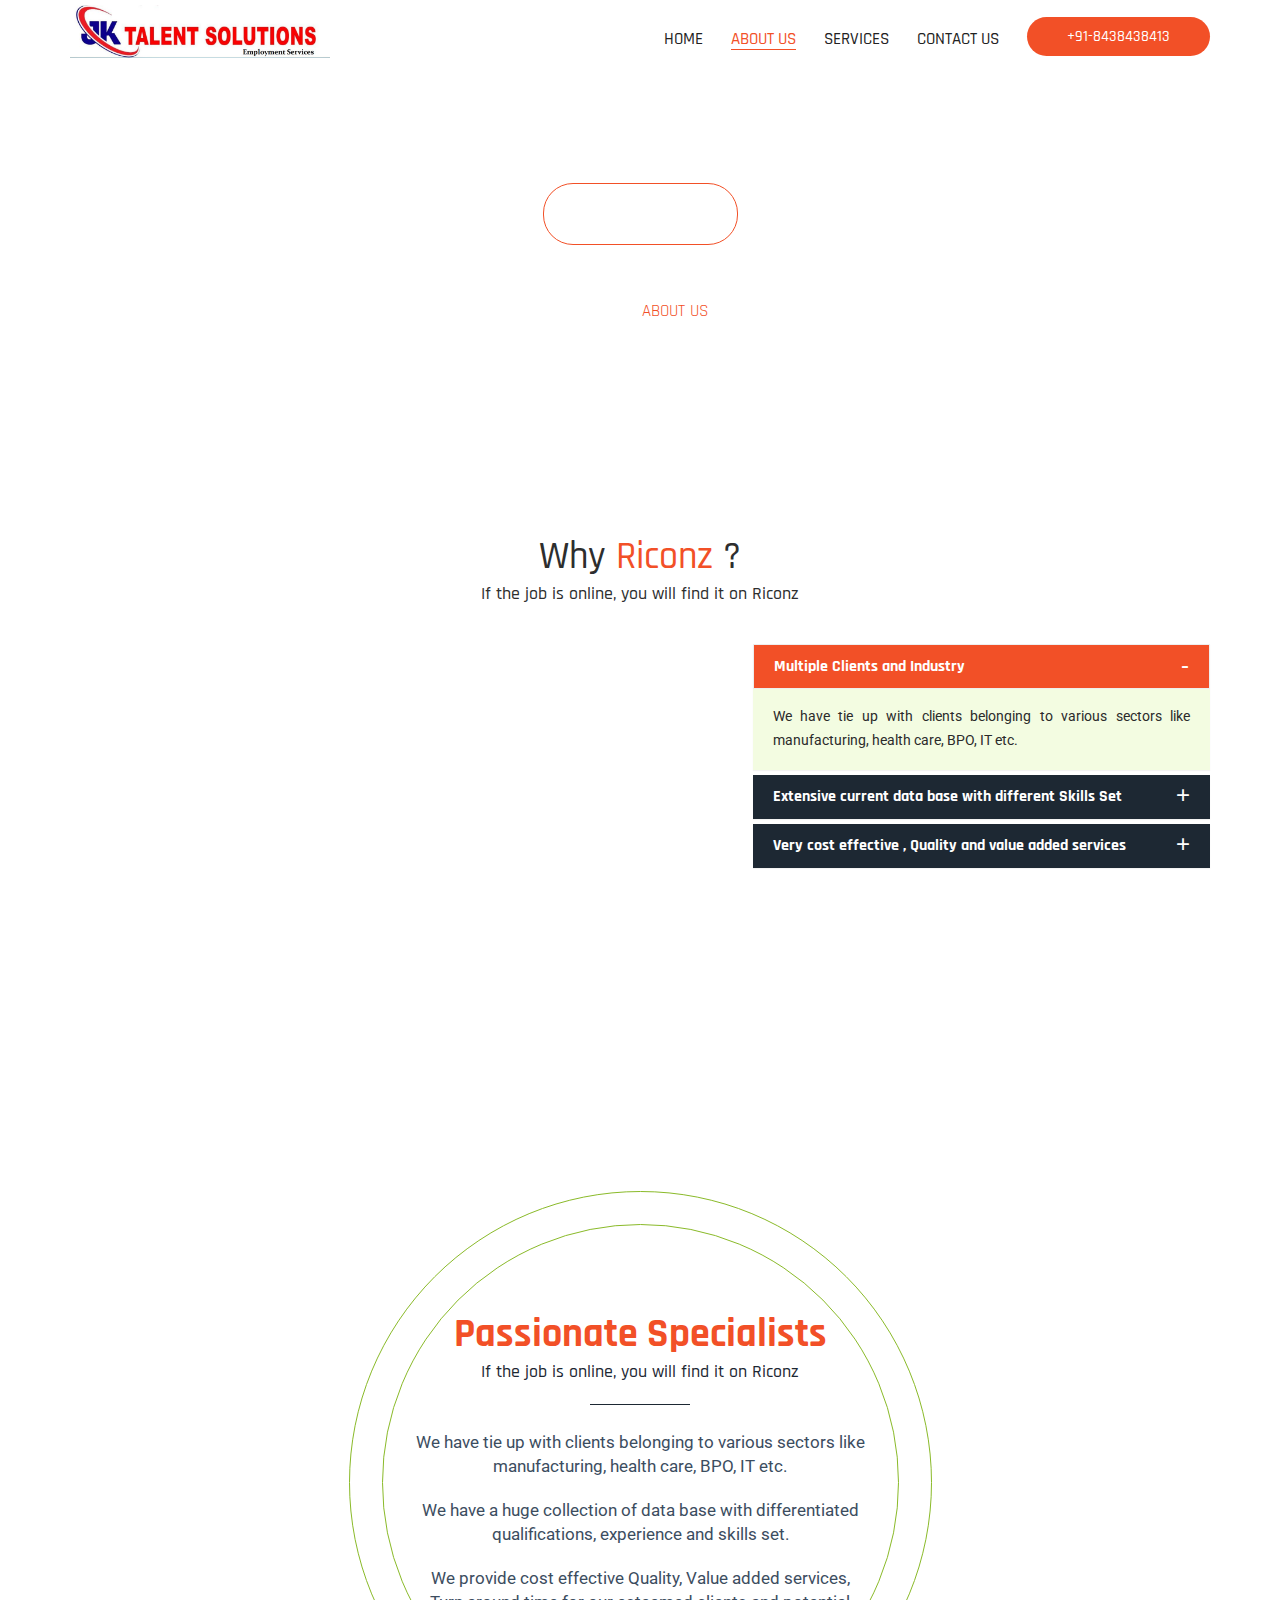
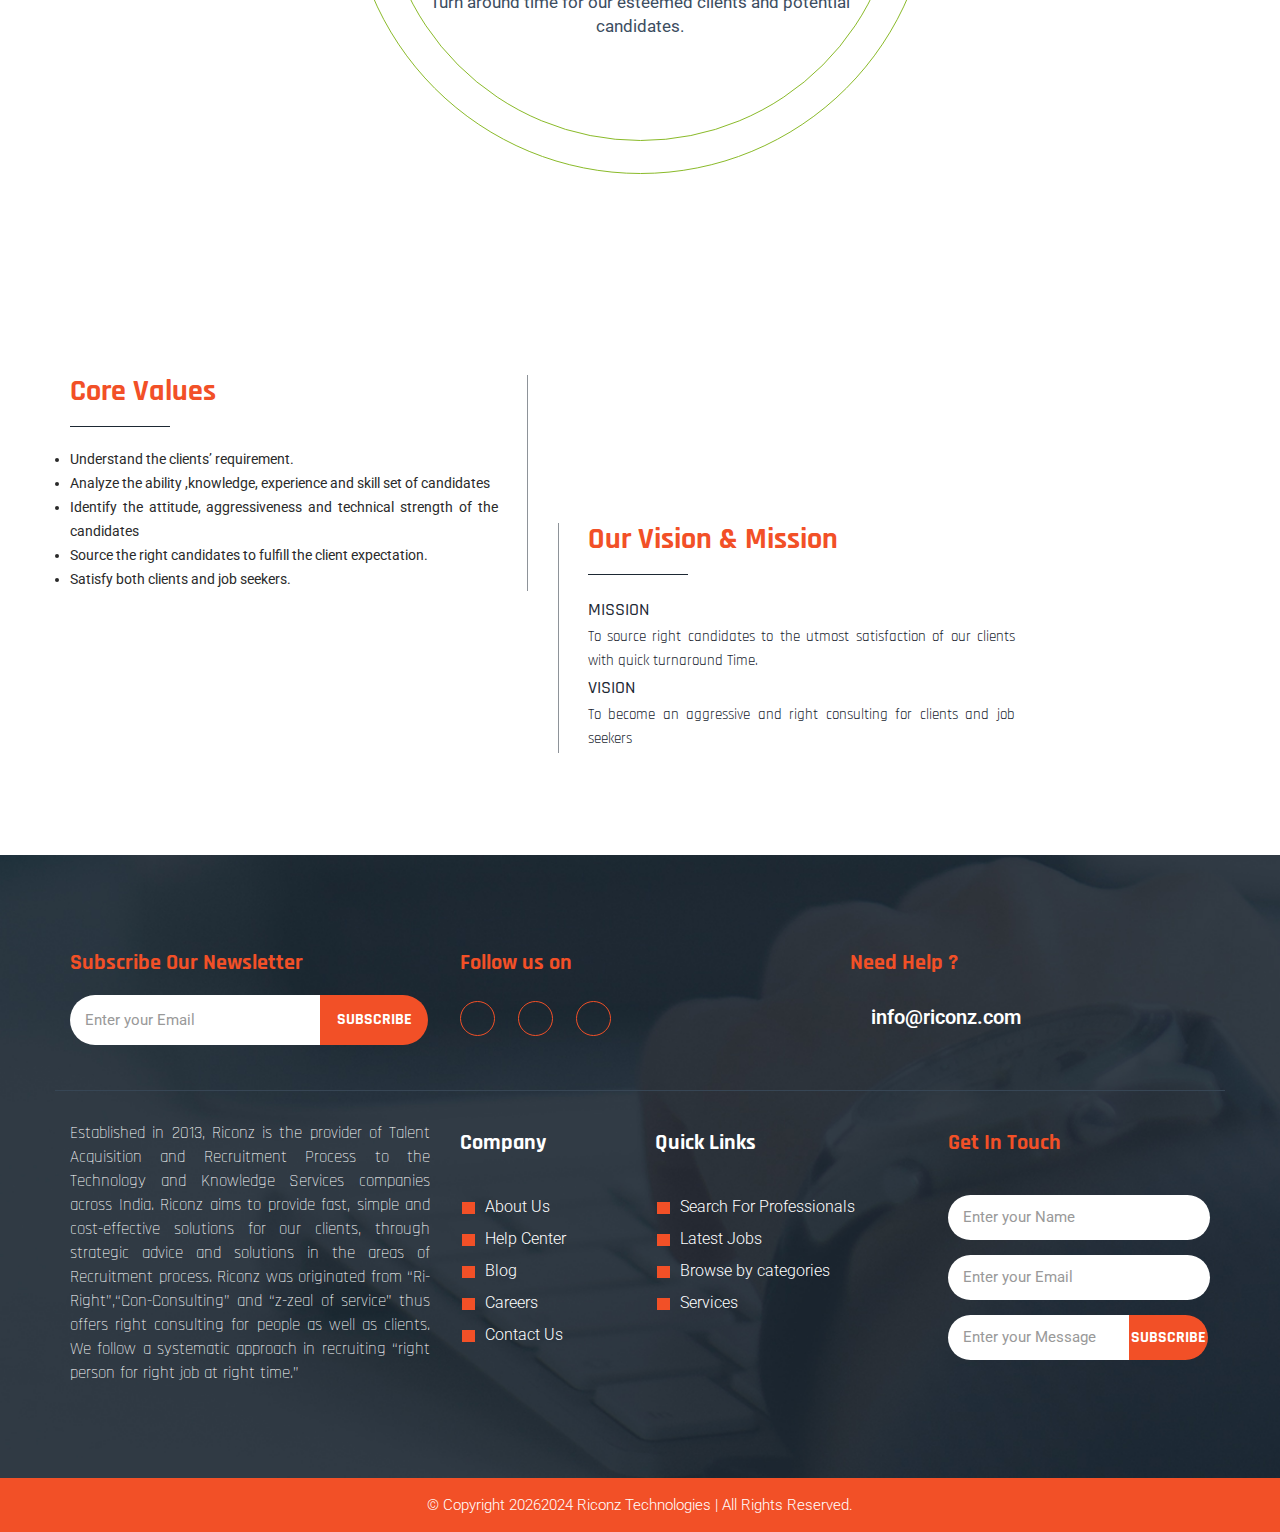
==== about-us.html @ 78fa4e3f "Add files via upload" ====
<!DOCTYPE html>
<html lang="en"><head>
    <meta charset="utf-8">
    <meta http-equiv="X-UA-Compatible" content="IE=edge">
    <meta name="viewport" content="width=device-width, initial-scale=1">
    <!-- The above 3 meta tags *must* come first in the head; any other head content must come *after* these tags -->
    <title>Riconz Technologies</title>
    <!-- Bootstrap -->
    <link href="assets/bootstrap/css/bootstrap.min.css" rel="stylesheet">
    <!-- Font Awesome CSS-->
    <link href="assets/font-awesome/css/font-awesome.min.css" rel="stylesheet">
    <!-- Animate CSS -->
    <link href="assets/animate/animate.css" rel="stylesheet">
    <!-- Owl Carousel -->
    <link href="assets/owl-carousel/css/owl.carousel.css" rel="stylesheet">
    <link href="assets/owl-carousel/css/owl.theme.css" rel="stylesheet">
    <!-- magnific Css -->
    <link href="assets/css/magnific-popup.css" rel="stylesheet">
    <!-- Custom CSS -->
    <link href="css/style.css" rel="stylesheet">
    <!-- Favicon -->
    <link rel="shortcut icon" type="image/x-icon" href="images/favicon.ico">
    <!-- HTML5 shim and Respond.js for IE8 support of HTML5 elements and media queries -->
    <!-- WARNING: Respond.js doesn't work if you view the page via file:// -->
    <!--[if lt IE 9]>
          <script src="https://oss.maxcdn.com/html5shiv/3.7.3/html5shiv.min.js"></script>
          <script src="https://oss.maxcdn.com/respond/1.4.2/respond.min.js"></script>
        <![endif]-->
    </head>
    <body>
    <!-- Loader -->
    <div id="dvLoading" style="display: none;"></div>
    <!-- Header Start -->
    <header class="wow fadeInDown affix-top animated" data-offset-top="197" data-spy="affix" style="visibility: visible;">
      <div class="logo-wrapper"> 
        <!-- Logo -->
       <div class="container">
          <div class="row"> 
            <!-- Logo -->
            <div class="col-sm-12 col-md-3 hidden-xs logoimg"> <a href="index.html"><img src="images/logo.png" alt="Riconz Technologies"></a> </div>
            <!-- Navigation -->
            <div class="col-sm-12 col-md-9">
              <nav class="navbar navbar-default pull-right"> 
                <!-- Brand and toggle get grouped for better mobile display -->
                <div class="navbar-header">
                  <button type="button" class="navbar-toggle collapsed" data-toggle="collapse" data-target="#bs-example-navbar-collapse-1" aria-expanded="false"> <span class="sr-only">Toggle navigation</span> <span class="icon-bar"></span> <span class="icon-bar"></span> <span class="icon-bar"></span> </button>
                  <a class="navbar-brand logoimg" href="index.html"><img src="images/logo.png" alt="Riconz Technologies"></a> </div>
                <!-- Collect the nav links, forms, and other content for toggling -->
                <div class="collapse navbar-collapse" id="bs-example-navbar-collapse-1">
                  <ul class="nav navbar-nav">
                    <li><a href="index.html">Home</a></li>
                     <li class="active"><a href="about-us.html">About Us</a></li>
                    <li><a href="services.html">Services</a></li>
                    <!-- <li><a href="careers.html">Careers</a> </li> -->
                    <li><a href="contact-us.html">Contact Us</a></li>
                  </ul>
                </div>
                <!-- /.navbar-collapse -->
                
                <div class="login pull-right hidden-xs"> <a href="#">+91-8438438413</a></div>
              </nav>
            </div>
          </div>
        </div>
      </div>
    </header>
    <!-- Header End --> 
    <!-- breadcrumb Wrapper Start -->
    <div class="breadcrumb-wrapper">
      <div class="container">
        <div class="banner-title">
          <h2>About Us</h2>
          <div class="line"> <span></span></div>
        </div>
        <ul class="inner-breadcrumb">
          <li><a href="index.html">Home</a></li>
          <li>About Us</li>
        </ul>
      </div>
    </div>
    <!-- breadcrumb Wrapper End --> 
    <!-- Inner page Wrapper Start -->
    <div class="inner-page-wrapper">
      <div class="container">
        <div class="title">
          <h2>Why <span>Riconz</span> ?</h2>
          <h3>If the job is online, you will find it on Riconz</h3>
        </div>
      </div>
      <div class="container">
        <div class="row">
          <div class="col-md-7 col-sm-12">
            <div class="about-section">
              <div class="recruitepro-img"><img src="images/recruitepro-img.jpg" alt=""></div>
              <div class="question-img"><img src="images/question-img.jpg" alt=""></div>
              
            </div>
          </div>
          <div class="col-md-5 col-sm-12">
            <div class="faq-wrapper">
              <div class="panel-group panel-faq" id="accordion" role="tablist" aria-multiselectable="true">
                <div class="panel panel-default">
                  <div class="panel-heading active" role="tab" id="heading1">
                    <h4 class="panel-title"> <a role="button" data-toggle="collapse" data-parent="#accordion" href="#collapse1" aria-expanded="false" aria-controls="collapse1" class="collapsed">Multiple Clients and Industry</a> </h4>
                  </div>
                  <div id="collapse1" class="panel-collapse collapse in" role="tabpanel" aria-labelledby="heading1" aria-expanded="false">
                    <div class="panel-body">
                      <p>We have tie up with clients belonging to various sectors like manufacturing, health care, BPO, IT etc.</p>
                    </div>
                  </div>
                </div>
                <div class="panel panel-default">
                  <div class="panel-heading" role="tab" id="heading2">
                    <h4 class="panel-title"> <a class="collapsed" role="button" data-toggle="collapse" data-parent="#accordion" href="#collapse2" aria-expanded="false" aria-controls="collapse2">Extensive current data base with different Skills Set</a> </h4>
                  </div>
                  <div id="collapse2" class="panel-collapse collapse" role="tabpanel" aria-labelledby="heading2" aria-expanded="false">
                    <div class="panel-body">
                      <p>We have a huge collection of data base with differentiated qualifications, experience and skills set.</p>
                      
                    </div>
                  </div>
                </div>
                <div class="panel panel-default">
                  <div class="panel-heading" role="tab" id="heading3">
                    <h4 class="panel-title"> <a class="collapsed" role="button" data-toggle="collapse" data-parent="#accordion" href="#collapse3" aria-expanded="false" aria-controls="collapse3">Very cost effective , Quality and value added services</a> </h4>
                  </div>
                  <div id="collapse3" class="panel-collapse collapse" role="tabpanel" aria-labelledby="heading3" aria-expanded="false" style="height: 0px;">
                    <div class="panel-body">
                      <p>We provide <b>cost effective Quality, Value added services, Turn around time</b> for our esteemed clients and potential candidates.</p>
                    </div>
                  </div>
                </div>
                
              </div>
            </div>
          </div>
        </div>
      </div>
    </div>
    <!-- Inner page Wrapper End --> 
    <!-- Business Performance Wrapper Start -->
    <div class="business-performance-wrapper">
      <div class="container">
        <div class="title">
          <h2>What we do?</h2>
          <h3>If the job is online, you will find it on Riconz</h3>
        </div>
      </div>
      <div class="container">
        <div class="passionate-wrapper">
          <div class="passionate-inner">
            <div class="passionate-text">
              <h2>Passionate Specialists</h2>
              <h3>If the job is online, you will find it on Riconz</h3>
              <span class="line"></span>
              
              <p>We have tie up with clients belonging to various sectors like manufacturing, health care, BPO, IT etc.</p>
              <p>We have a huge collection of data base with differentiated qualifications, experience and skills set.</p>
              <p>We provide cost effective Quality, Value added services, Turn around time for our esteemed clients and potential candidates.</p>
              
            </div>
          </div>
        </div>
      </div>
    </div>
    <!-- Business Performance Wrapper End --> 
    <!-- Creative Wrapper Start -->
    <div class="creative-wrapper">
      <div class="container">
        <div class="row">
          <div class="col-md-7 col-sm-12 pull-right">
            <div class="creative-img"><img src="images/creative-img1.jpg" alt=""></div>
          </div>
          <div class="col-md-5 col-sm-12">
            <div class="creative-text bor">
              <h2>Core Values</h2>
              <span class="line"></span>
              <ul>
              <li>Understand the clients’ requirement.</li>
              <li>Analyze the ability ,knowledge, experience and skill set of candidates</li>
              <li>Identify the attitude, aggressiveness and technical strength  of the candidates</li>
            <li>Source the right candidates to fulfill the client expectation.</li>
            <li>Satisfy both clients and job seekers.	</li>
    </ul>
            </div>
          </div>
          <div class="col-md-7 col-sm-12">
            <div class="creative-img"><img src="images/creative-img2.jpg" alt=""></div>
          </div>
          <div class="col-md-5 col-sm-12">
            <div class="creative-text bor1">
              <h2>Our Vision &amp; Mission</h2>
              <span class="line"></span>
              <h3>Mission </h3>
              <p>To source right candidates to the utmost satisfaction of our clients with quick turnaround Time.</p>
              <h3>Vision </h3>
              <p>To become an aggressive and right consulting for clients and job seekers</p>
            </div>
          </div>
        </div>
      </div>
    </div>
    <!-- Creative Wrapper End --> 
    <!-- Footer styles Start -->
    <footer>
      <div class="container">
        <div class="row">
          <div class="footer-section">
            <div class="col-sm-4">
              <div class="single-secton">
                <h3>Subscribe Our Newsletter</h3>
                <div class="form">
                  <div class="form-group">
                    <input placeholder="Enter your Email" id="exampleInputName1" class="form-control first" type="text">
                  </div>
                  <input class="bttn" value="Subscribe" type="text">
                </div>
              </div>
            </div>
            <div class="col-sm-4">
              <div class="single-secton">
                <h3>Follow us on</h3>
                <ul>
                  <li class="facebook"><a href="https://www.facebook.com/riconztechnologies"><i class="fa fa-facebook"></i></a></li>
                  <li class="twitter"><a href="https://twitter.com/Riconz3"><i class="fa fa-twitter"></i></a></li>
                  <li class="linkedin"><a href="https://www.linkedin.com/company/riconz-technologies"><i class="fa fa-linkedin"></i></a></li>
                </ul>
              </div>
            </div>
            <div class="col-sm-4">
              <div class="single-secton">
                <h3>Need Help ?</h3>
                <p><i class="fa fa-envelope"></i> <span>info@riconz.com</span></p>
              </div>
            </div>
          </div>
        </div>
      </div>
      <div class="container">
        <div class="row">
          <div class="col-sm-6 col-md-4">
            <div class="single-section-two"> 
              <p>Established in 2013, Riconz is the provider of Talent Acquisition and Recruitment Process to the Technology and Knowledge Services companies across India. Riconz aims to provide fast, simple and cost-effective solutions for our clients, through strategic advice and solutions in the areas of Recruitment process. Riconz was originated from “Ri-Right”,“Con-Consulting” and “z-zeal of service” thus offers right consulting for people as well as clients. We follow a systematic approach in recruiting “right person for right job at right time.”
    </p>
            </div>
          </div>
          <div class="col-sm-3 col-md-2">
            <div class="single-section-two white">
              <h3>Company</h3>
              <ul>
                <li><a href="about-us.html">About Us</a></li>
                <li><a href="#">Help Center</a></li>
                <li><a href="#">Blog</a></li>
                <li><a href="careers.html">Careers</a></li>
                <li><a href="contact-us.html">Contact Us</a></li>
              </ul>
            </div>
          </div>
          <div class="col-sm-3 col-md-3">
            <div class="single-section-two white">
              <h3>Quick Links</h3>
              <ul>
                <li><a href="services.html">Search For Professionals</a></li>
                <li><a href="services.html">Latest Jobs</a></li>
                <li><a href="services.html">Browse by categories</a></li>
                <li><a href="services.html">Services</a></li>
              </ul>
            </div>
          </div>
          <div class="col-sm-12 col-md-3">
            <div class="single-section-two">
              <h3>Get In Touch</h3>
              <div class="form">
                <div class="form-group">
                  <input placeholder="Enter your Name" id="exampleInputName2" class="form-control first" type="text">
                </div>
                <div class="form-group">
                  <input placeholder="Enter your Email" id="exampleInputEmail" class="form-control first" type="text">
                </div>
                <div class="form-group">
                  <input placeholder="Enter your Message" id="exampleInputMessage" class="form-control first message" type="text">
                  <input class="bttn" value="Subscribe" type="text">
                </div>
              </div>
            </div>
          </div>
        </div>
      </div>
    </footer>
    <!-- Footer styles End --> 
    <!-- Copyright styles End -->
    <div class="copyright-wrapper">
      <div class="container">
        <p>© Copyright 
          <script type="text/javascript">
        var d=new Date();
        document.write(d.getFullYear());
        </script>2024 
          Riconz Technologies | All Rights Reserved.</p>
      </div>
    </div>
    <!-- Copyright styles End --> 
    <!-- jQuery (necessary for Bootstrap's JavaScript plugins) --> 
    <script src="assets/jquery/jquery-3.1.1.min.js"></script> 
    <!-- Include all compiled plugins (below), or include individual files as needed --> 
    <script src="assets/bootstrap/js/bootstrap.min.js"></script> 
    <script src="assets/jquery/plugins.js"></script> 
    <script src="assets/jquery/jquery.animateNumber.min.js"></script> 
    <script src="assets/jquery/jquery.magnific-popup.min.js"></script> 
    <script src="assets/owl-carousel/js/owl.carousel.js"></script> 
    <script src="assets/wow/wow.min.js"></script> 
    <script src="js/custom.js"></script><a id="scrollUp" href="#top" style="display: none; position: fixed; z-index: 2147483647;"><i class="fa fa-angle-up"></i></a>
    </body></html>
---- css/style.css ----
/*
    Template Name    : Recruite Pro
	Description		 : Responsive HTML5 Staffing and Recruiting Template.
    Version          : 1.0

==================================================
Table of Content
==================================================

1. Fonts - Rajdhani and Roboto
2. Common CSS
3. Loader CSS
4. Header
5. Logo Wrapper
6. Navigation
7. login & user
8. Banner Wrapper
9. Professional Search
10. Callouts wrapper
11. Counters
12. Latest Jobs Wrapper
13. Video Wrapper
14. Popular Search Wrapper
15. Testimonials Wrapper
16. App Wrapper
17. subscribe Wrapper
18. blog Wrapper
19. breadcrumb Wrapper
20. inner page wrapper
21. About Us
22. Faq Wrapper
23. 404 page
24. Comming Soon
25. Contact us
26. Footer
27. Media Quries

/*
================================================
1. Fonts - Rajdhani and Roboto
================================================
*/
@import url('https://fonts.googleapis.com/css?family=Rajdhani:400,500,700|Roboto:300,400,500,700');
/*

 font-family: 'Rajdhani', sans-serif;
 font-family: 'Roboto', sans-serif;

*/

/*
================================================
2. Common CSS
================================================
*/
* {
	margin: 0;
	padding: 0;
}
body {
	font-family: 'Roboto', sans-serif;
	font-size: 14px;
	line-height: 24px;
	font-weight: 400;
	color: #2a2a2a;
	text-align:justify;
}
h1, h2, h3, h4, h5, h6 {
	margin-top: 0;
	font-family: 'Rajdhani', sans-serif;
}
a {
	color: #2a2a2a;
	transition: all 0.3s ease 0s;
}
p {
	margin: 0 0 20px;
}
a:hover {
	color: #000000;
	text-decoration: none;
}
a, a:hover, a:active, a:focus {
	outline: none;
	text-decoration: none;
}
.no-padding {
	padding: 0 !important;
}
.no-margin {
	margin: 0 !important;
}
.btn, .btn * {
	transition: all 0.3s ease 0s;
}
.form-control {
	background: rgba(0, 0, 0, 0) none repeat scroll 0 0;
	border: 1px solid #e8e8e8;
	border-radius: 0;
	box-shadow: none;
	color: #333333;
	height: 50px;
	padding: 9px 15px;
}
div.title {
	text-align: center;
	margin: 0 0 40px;
}
/* Scroll Up */
#scrollUp {
	background: #f25027;
	border-radius: 50%;
	bottom: 20px;
	color: #fff;
	display: block;
	font-size: 25px;
	height: 40px;
	line-height: 0;
	position: fixed;
	right: 20px;
	text-align: center;
	text-decoration: none !important;
	transition: all 0.5s cubic-bezier(0, 0, 0, 1) 0s;
	width: 40px;
	z-index: 1000;
	box-shadow:0 8px 20px 0 rgba(0, 0, 0, 0.16);
}
#scrollUp:hover {
	background: #000;
	color: #fff;
}
#scrollUp i {
	display: block;
	padding-top: 5px;
}
.logoimg img {
max-width:260px;	
}
/* btn hover effect */
.btn-one {
	display: inline-block;
	vertical-align: middle;
	-webkit-transform: perspective(1px) translateZ(0);
	transform: perspective(1px) translateZ(0);
	box-shadow: 0 0 1px transparent;
	position: relative;
	background: #f25027;
	-webkit-transition-property: color;
	transition-property: color;
	-webkit-transition-duration: 0.3s;
	transition-duration: 0.3s;
	border-radius: 30px;
	padding: 10px 30px;
	color: #fff;
	font-size: 17px;
	font-weight: 600;
	text-transform: uppercase;
}
.btn-one:before {
	content: "";
	position: absolute;
	z-index: -1;
	top: 0;
	bottom: 0;
	left: 0;
	right: 0;
	background: #1d2833;
	-webkit-transform: scaleX(0);
	transform: scaleX(0);
	-webkit-transform-origin: 50%;
	transform-origin: 50%;
	-webkit-transition-property: transform;
	transition-property: transform;
	-webkit-transition-duration: 0.3s;
	transition-duration: 0.3s;
	-webkit-transition-timing-function: ease-out;
	transition-timing-function: ease-out;
	border-radius: 30px;
}
.btn-one:hover, .btn-one:focus, .btn-one:active {
	color: #fff;
}
.btn-one:hover:before, .btn-one:focus:before, .btn-one:active:before {
	-webkit-transform: scaleX(1);
	transform: scaleX(1);
}
/*
================================================
3. Loader CSS
================================================
*/
#dvLoading {
	background: url(../images/loader.gif) no-repeat center center #fff;
	width: 100%;
	height: 100%;
	position: fixed;
	z-index: 9999999;
}
/*
================================================
4. Header
================================================
*/
header {
	width: 100%;
	z-index: 99;
}
.affix.fadeInDown {
	animation-delay: 0s;
	animation-direction: normal;
	animation-duration: 0.5s;
	animation-fill-mode: forwards;
	animation-iteration-count: 1;
	animation-name: fadeInDown !important;
	animation-play-state: running;
	animation-timing-function: ease;
}
.fadeInDown {
	animation-name: none !important;
}
/*
================================================
5. Logo Wrapper
================================================
*/
.logo-wrapper {
	padding: 5px 0 5px;
	width: 100%;
	float: left;
	background: #ffffff;
}
.affix .logo-wrapper {
	box-shadow: 0 1px 3px rgba(0, 0, 0, 0.118);
}
/*
================================================
6. Navigation
================================================
*/
.navbar-default {
	background-color: inherit;
	border-color: inherit;
}
.navbar-default .navbar-collapse {
	float: left;
	margin: 20px 0 0;
}
.navbar {
	border-radius: 0;
	min-height: auto;
	margin: 0;
	border: none;
}
.navbar-collapse {
	padding: 0;
}
.navbar-brand {
	height: auto;
	display: none;
}
.navbar-default .navbar-nav > li > a {
	color: #222222;
	font-size: 17px;
	text-transform: uppercase;
	font-family: 'Rajdhani', sans-serif;
	padding: 4px 0 0px;
	font-weight: 500;
}
.navbar-nav > li {
	padding: 0 18px;
}
.navbar-default .navbar-nav.nav li:hover > a, .navbar-default .navbar-nav li.active > a:hover, .navbar-default .navbar-nav li.active > a:focus, .navbar-default .navbar-nav li.active > a, .navbar-default .navbar-nav > li > a:focus, .navbar-default .navbar-nav > li > a:hover, .navbar-default .nav .open > a, .navbar-default .nav .open > a:focus, .navbar-default .nav .open > a:hover, .side-nav li > a:focus {
	color: #f25027;
	background-color: inherit;
	border-bottom: solid 1px #f25027;
}
.navbar-nav > li > .dropdown-menu {
	top: 100%;
	padding: 0;
	margin: 19px 0 0 0;
	box-shadow: none;
	font-size: 16px;
	text-transform: uppercase;
	border-radius: 0;
	border-top: none;
	background: #191b1d;
	border: none;
}
.navbar-nav > li > .dropdown-menu li {
	border: none;
}
.dropdown-menu > li > a {
	color: #fff;
	margin: 0;
	padding: 12px 20px;
	font-size: 14px;
	font-weight: 400;
	display: block;
	text-transform: capitalize;
}
.dropdown-menu > li > a:focus, .dropdown-menu > li > a:hover {
	text-decoration: none;
	background: #f25027 !important;
	color: #fff !important;
	border: none !important;
}
/*
================================================
7. login & user
================================================
*/
.login {
	float: left;
	margin: 12px 0 0 14px;
	padding: 7px 0 0 0;
}
.login a {
	border-radius: 20px;
	background: #f25027;
	color: #fff;
	padding: 10px 40px;
	font-family: 'Rajdhani', sans-serif;
	font-size: 15px;
	font-weight: 500;
}
.user {
	float: right;
	margin: 0 0 0 14px;
	padding: 0;
	background: #f25027;
	width: 40px;
	height: 40px;
	text-align: center;
	line-height: 35px;
	border-radius: 50%;
	cursor: pointer;
}
.registration-wrapper {
	padding:100px 0;
	}
/*** login ***/
.login-page .login-container {
	background-color: transparent;
	padding: 5px;
	border: 5px solid #FFF;
}
.login-container .loginbox {
	position: relative;
	padding: 20px;
	border: 1px solid #F1F1F1;
	overflow: hidden;
	background-color: #FFF;
}
.login-container .loginbox .loginbox-title {
	position: relative;
	text-align: center;
	color: #242424;
	padding-bottom: 20px;
	font-weight: 600;
	font-size: 20px;
	text-transform: capitalize;
}
.login-container .loginbox p {
	position: relative;
	text-align: center;
	text-transform: capitalize;
	margin-bottom: 30px;
}
.login-container .loginbox .loginbox-or {
	position: relative;
	text-align: center;
	height: 85px;
}
.login-container .loginbox .loginbox-or .or-line {
	position: absolute;
	height: 1px;
	top: 50px;
	left: 40px;
	right: 40px;
	background-color: #ccc;
}
.login-container .loginbox .loginbox-or .or {
	position: absolute;
	top: 40px;
	-lh-property: 0;
	left: -webkit-calc(50% - 25px);
	left: -moz-calc(50% - 25px);
	left: calc(50% - 25px);
	width: 50px;
	height: 20px;
	background-color: #fff;
	color: #999;
	margin: 0 auto;
}
.login-container .logobox {
	padding: 5px;
	margin-top: 15px;
	-webkit-box-shadow: 0 0 14px rgba(0,0,0,.1);
	-moz-box-shadow: 0 0 14px rgba(0,0,0,.1);
	box-shadow: 0 0 14px rgba(0,0,0,.1);
	background-color: #fff;
	text-align: left;
}
.login-container .form-control {
	border-radius: 0;
	height: 45px;
	text-transform: capitalize;
	width: 100% !important;
}
.login-container .loginbox-forgot {
	font-size: 14px;
	color: #242424;
}
.login-container .loginbox-forgot a:hover {
	color: #f25027;
}
.login-container .loginbox-signup {
	font-size: 14px;
	color: #242424;
	margin-top: 20px;
	float: right;
	position: relative;
	overflow: hidden;
}
.login-container .loginbox-signup a:hover {
	color: #f25027;
}
ul.social-network {
	list-style: none;
	display: inline;
	margin: 0 auto;
	padding: 0;
	display: table;
}
ul.social-network li {
	display: inline;
	margin: 0 5px;
}
.social-network a.icoRss {
	background-color: #F56505;
	border: 2px solid #F56505;
}
.social-network a.icoRss:hover {
	background-color: transparent;
	border: 2px solid #F56505;
}
ul.onwhite a.icoRss:hover {
	color: #F56505;
}
.social-network a.icoFacebook {
	background-color: #3B5998;
	border: 2px solid #3B5998;
}
.social-network a.icoFacebook:hover {
	background-color: transparent;
	border: 2px solid #3B5998;
}
ul.onwhite a.icoFacebook:hover {
	color: #3B5998;
}
.social-network a.icoTwitter {
	background-color: #33ccff;
	border: 2px solid #33ccff;
}
.social-network a.icoTwitter:hover {
	background-color: transparent;
	border: 2px solid #33ccff;
}
ul.onwhite a.icoTwitter:hover {
	color: #33ccff;
}
.social-network a.icoGoogle {
	background-color: #BD3518;
	border: 2px solid #BD3518;
}
.social-network a.icoGoogle:hover {
	background-color: transparent;
	border: 2px solid #BD3518;
}
ul.onwhite a.icoGoogle:hover {
	color: #BD3518;
}
.social-network a.icoVimeo {
	background-color: #0590B8;
	border: 2px solid #0590B8;
}
.social-network a.icoVimeo:hover {
	background-color: transparent;
	border: 2px solid #0590B8;
}
ul.onwhite a.icoVimeo:hover {
	color: #0590B8;
}
.social-network a.icoLinkedin {
	background-color: #007bb7;
	border: 2px solid #007bb7;
}
.social-network a.icoLinkedin:hover {
	background-color: transparent;
	border: 2px solid #007bb7;
}
ul.onwhite a.icoLinkedin:hover {
	color: #007bb7;
}
.social-circle li a {
	display: inline-block;
	position: relative;
	margin: 0 auto 0 auto;
	text-align: center;
	width: 50px;
	height: 50px;
	font-size: 20px;
	color: #FFF;
}
.social-circle li i {
	margin: 0;
	line-height: 45px;
	text-align: center;
}
.btn-default {
  background-color: #f25027;
  border: 1px solid #f25027;
  border-radius: 0;
  color: #ffffff;
  font-weight: 600;
  margin-top: 15px;
  padding: 10px 30px;
  text-transform: uppercase;
  transition: all 0.3s ease 0s;
}	
/*
================================================
8. Banner Wrapper
================================================
*/
.banner-wrapper {
	width: 100%;
	float: left;
	position: relative;
}
.banner-wrapper .fade-carousel {
	position: relative;
}
.banner-wrapper .fade-carousel .carousel-control {
	opacity: 1;
	width: 10%;
}
.banner-wrapper .carousel-control.left {
	background-image: none;
}
.banner-wrapper .carousel-control.right {
	background-image: none;
}
.banner-wrapper .fade-carousel .slide-arrows .carousel-control span {
	height: 40px;
	line-height: 35px;
	width: 40px;
	border-radius: 50%;
	border: solid 2px #fafafa;
	margin: 0;
	padding: 0;
	font-size: 20px;
	text-align: center;
}
.banner-wrapper .fade-carousel .carousel-control span:hover {
	border: 2px solid #f25027;
	background: #f25027;
}
.banner-wrapper .hero {
	position: absolute;
	top: 35%;
	left: 15%;
	color: #fff;
	text-transform: uppercase;
	opacity: 0;
	width: 70%;
}
.banner-wrapper .carousel .item.active .hero {
	opacity: 1;
}
.banner-wrapper .hero h1 {
	font-size: 58px;
	line-height: 58px;
	font-weight: 700;
	margin: 0 0 13px 0;
	padding: 0;
	color: #fff;
	font-family: 'Rajdhani', sans-serif;
	text-transform: none;
	text-align: center;
}
.banner-wrapper .hero h1 span {
	color: #f25027;
	font-weight: 700;
}
.banner-wrapper .hero p {
	font-weight: 500;
	font-size: 38px;
	text-transform: none;
	margin: 0 0 30px 0;
	color: #fff;
	text-align: center;
	font-family: 'Rajdhani', sans-serif;
}
/* Slides backgrounds */
.banner-wrapper .fade-carousel .carousel-inner .item {
	transition-property: opacity;
}
.banner-wrapper .fade-carousel .carousel-inner .item, .banner-wrapper .fade-carousel .carousel-inner .active.left, .banner-wrapper .fade-carousel .carousel-inner .active.right {
	opacity: 0;
}
.banner-wrapper .fade-carousel .carousel-inner .active, .banner-wrapper .fade-carousel .carousel-inner .next.left, .banner-wrapper .fade-carousel .carousel-inner .prev.right {
	opacity: 1;
}
.banner-wrapper .fade-carousel .carousel-inner .next, .banner-wrapper .fade-carousel .carousel-inner .prev, .banner-wrapper .fade-carousel .carousel-inner .active.left, .banner-wrapper .fade-carousel .carousel-inner .active.right {
	left: 0;
	transform: translate3d(0, 0, 0);
}
.banner-wrapper .fade-carousel .carousel-control {
	z-index: 2;
}
.banner-wrapper .carousel, .carousel-inner, .banner-wrapper .carousel-inner .item {
	height: 100%;
}
.banner-wrapper .fade-carousel .slides .slide-1:before, .banner-wrapper .fade-carousel .slides .slide-2:before, .banner-wrapper .fade-carousel .slides .slide-3:before {
	background: #0B111E;
	bottom: 0;
	content: "";
	left: 0;
	opacity: 0;
	position: absolute;
	right: 0;
	top: 0;
}
.banner-wrapper .fade-carousel .carousel-inner .item img {
	width: 100%;
	height: auto;
}
.banner-wrapper .carousel-control .glyphicon-chevron-left, .banner-wrapper .carousel-control .glyphicon-chevron-right, .banner-wrapper .carousel-control .icon-next, .banner-wrapper .carousel-control .icon-prev {
	top: 42%;
}
/*
================================================
9. Professional Search
================================================
*/
.professional-search {
	float: left;
	padding: 0;
	text-align: center;
	width: 100%;
}
.search-bg {
	background: #f25027;
	border-radius: 120px;
	overflow: hidden;
	position: relative;
	z-index: 9;
	text-align: center;
	padding: 30px 40px 25px;
	margin: -100px 0 0;
}
.search-bg .form-group {
	float: left;
	width: 31%;
	padding: 0 15px;
}
.search-bg h2 {
	color: #fff;
	font-size: 50px;
	font-weight: 700;
	margin: 0 0 20px;
	text-transform: uppercase;
}
.search-bg .form-group input {
	background-color: #fff;
	border: none;
	border-radius: 90px;
	box-shadow: none;
	color: #6c757d;
	display: block;
	font-size: 14px;
	padding: 0 0 0 15px;
	width: 100%;
	height: 50px;
	line-height: 45px;
}
.search-bg .form-group select {
	background-color: #fff;
	border: none;
	border-radius: 90px;
	box-shadow: none;
	color: #999;
	display: block;
	font-size: 14px;
	padding: 0 0 0 15px;
	width: 100%;
	height: 50px;
	line-height: 45px;
	-webkit-appearance: none;
	-moz-appearance: none;
	appearance: none;
	background: #fff url(../images/arrow.png) no-repeat 90% center;
}
.search-bg .form-group select option {
	padding: 5px;
}
.search-bg .btn {
	background: #1d2833 none repeat scroll 0 0;
	border: medium none;
	border-radius: 38%;
	color: #ffffff;
	float: left;
	height: auto;
	padding: 13px 0;
	width: 6%;
}
/*
================================================
10. Callouts wrapper
================================================
*/
.callouts-wrapper {
	padding: 86px 0 100px;
	width: 100%;
	float: left;
	text-align: center;
}
.inner-page-wrapper.callouts-wrapper {
	padding:100px 0;
	}
.callouts-wrapper h2 {
	color: #2d2e2e;
	font-size: 45px;
	font-weight: 700;
	margin: 5px 0;
	padding: 0;
	position: relative;
	text-align: center;
}
.callouts-wrapper h2 span {
	color: #f25027;
}
.callouts-wrapper .title h3 {
	color: #1d2833;
	font-size: 18px;
	font-weight: 500;
	margin: 0;
	padding: 0;
	text-align: center;
}
.callouts-wrapper .callouts {
	margin: 0 0 50px;
	text-align: center;
	transition: all 0.3s ease 0s;
	padding: 30px 0;
	background: #f9f9f9;
	border-radius:0 35px;
}
.callouts-wrapper .callouts:hover {
	background: #f2f2f2;
}
.callouts-wrapper .callouts:hover h3 {
	color: #000;
}
.callouts-wrapper p {
	text-align: center;
	margin: 0;
	padding: 0 0 5px;
	font-size: 16px;
}
.callouts-wrapper .callouts .icon {
	text-align: center;
	margin: 0 0 15px;
	display: block;
}
.callouts-wrapper .callouts p {
	font-size: 14px;
	line-height: 23px;
	margin: 0;
	padding: 0;
	color: #2d2e2e;
}
.callouts-wrapper .callouts a:hover:before {
	transform: rotate(90deg);
}
.callouts-wrapper .callouts h3 {
	font-size: 18px;
	font-weight: 300;
	text-align: center;
	color: #1d2833;
	letter-spacing: 0.5px;
	margin: 0 0 5px;
	font-family: 'Roboto', sans-serif;
}
.callouts-wrapper .btn {
	color: #fff;
	text-transform: uppercase;
	border-radius: 30px;
	padding: 8px 30px;
	background: #f25027;
	font-size: 17px;
	font-size: 700;
}
/*
================================================
11. Counters
================================================
*/
.counters {
	background-image: url("../images/counter-bg.png");
	background-position: center center;
	background-size: cover;
	margin: 0;
	padding: 75px 0 77px;
	position: relative;
	width: 100%;
	float: left;
	z-index: 9;
}
.counters .counter {
	padding: 25px 0;
	position: relative;
	text-align: center;
	transition: all 400ms linear 0s;
}
.counters .counter::after {
	background: #ffffff none repeat scroll 0 0;
	content: "";
	height: 60%;
	position: absolute;
	right: 0;
	width: 1px;
}
.counter.last:after {
	display: none;
}
.counters .counter .number {
	font-size: 35px;
	margin: 0;
	padding: 0;
	color: #fff;
	font-weight: 300;
	line-height: 40px;
	font-family: 'Rajdhani', sans-serif;
}
.counters .counter p {
	font-size: 18px;
	margin: 0;
	padding: 0;
	color: #fff;
	font-weight: 300;
	font-family: 'Rajdhani', sans-serif;
	text-transform: none;
}
.counters .counter .counter-icon-box {
	color: #fff;
	font-size: 40px;
	margin: 0 15px 0 0;
	transition: all 400ms linear 0s;
	line-height: 35px;
	display: inline-block;
	padding: 0;
}
.counters .counter .counter-right {
	display: inline-block;
	vertical-align: top;
	text-align: left;
}
/*
================================================
12. Latest Jobs Wrapper
================================================
*/
.latest-jobs-wrapper {
	padding: 86px 0 50px;
	width: 100%;
	float: left;
}
.inner-page-wrapper.latest-jobs-wrapper {
	padding:100px 0 93px;
	}
.latest-jobs-wrapper h2 {
	color: #2d2e2e;
	font-size: 45px;
	font-weight: 700;
	margin: 5px 0;
	padding: 0;
	position: relative;
}
.latest-jobs-wrapper h3 {
	color: #2d2e2e;
	font-size: 18px;
	font-weight: 500;
	margin: 5px 0;
	padding: 0;
	text-transform: none;
}
.latest-jobs-wrapper h2 span {
	color: #f25027;
}
.latest-jobs-wrapper .single-jobs.last {
	border: none;
}
.latest-jobs-wrapper .single-jobs {
	float: left;
	width: 100%;
	margin: 0 0 25px;
	padding: 0 0 25px;
	border-bottom: 1px solid #ebebeb;
}
.latest-jobs-wrapper .fa-twitter {
	background: #1da1f2;
}
.latest-jobs-wrapper .single-jobs i {
	width: 50px;
	height: 50px;
	color: #fff;
	line-height: 50px;
	float: left;
	margin: 0 20px 0 0;
	font-size: 25px;
	text-align: center;
	border-radius: 50%;
}
.latest-jobs-wrapper .job-heading {
	float: left;
}
.latest-jobs-wrapper .job-heading h3 {
	color: #000;
	font-size: 24px;
	padding: 0;
	margin: 0;
	font-family: 'Roboto', sans-serif;
	font-weight: 400;
}
.latest-jobs-wrapper .job-heading p {
	color: #000;
	font-size: 15px;
	margin: 0;
	padding: 0;
}
.latest-jobs-wrapper .our-location {
	float: right;
}
.our-location.color1 span.fa {
	color: #1da1f2;
	background: none;
}
.our-location.color1 span {
	background: #1da1f2;
}
.our-location span.fa {
	float: left;
	font-size: 30px;
	margin: 0 10px 0 0;
}
.our-location .location-content {
	float: left;
}
.our-location .location-content h3 {
	color: #000;
	font-size: 18px;
	padding: 0;
	margin: 0 0 5px;
	font-family: 'Roboto', sans-serif;
	font-weight: 300;
}
.our-location .location-content span {
	color: #ffffff;
	display: inline-block;
	font-size: 15px;
	margin: 0;
	padding: 5px 14px;
	text-align: right;
	text-transform: uppercase;
	float: right;
}
.latest-jobs-wrapper .fa-facebook {
	background: #3a5ba0;
}
.our-location.color2 span.fa {
	color: #3a5ba0;
	background: none;
}
.our-location.color2 span {
	background: #3a5ba0;
}
.latest-jobs-wrapper .fa-google-plus {
	background: #dc4a38;
}
.our-location.color3 span.fa {
	color: #dc4a38;
	background: none;
}
.our-location.color3 span {
	background: #dc4a38;
}
.latest-jobs-wrapper .fa-linkedin {
	background: #0e76a8;
}
.our-location.color4 span.fa {
	color: #0e76a8;
	background: none;
}
.our-location.color4 span {
	background: #0e76a8;
}
.latest-jobs-wrapper .fa-skype {
	background: #00aff0;
}
.our-location.color5 span.fa {
	color: #00aff0;
	background: none;
}
.our-location.color5 span {
	background: #00aff0;
}
.inner-page-wrapper.latest-jobs-wrapper .single-jobs .fa {
	background:#f25027;
	}
.inner-page-wrapper .our-location.color1 span.fa {
  background: rgba(0, 0, 0, 0) none repeat scroll 0 0;
  color: #f25027;
  font-size:17px;
}	
.inner-page-wrapper .our-location.color1 a {
	background:#282828;
  	color: #ffffff;
    display: inline-block;
    float: right;
    font-size: 15px;
    margin: 0;
    padding: 5px 14px;
    text-align: right;
	}
/* pagenation */	
.pagination {
  margin: 25px 0 0;
}
.pagination > li:first-child > a, .pagination > li:last-child > a {
  border-radius: 0;
}
.pagination > li > a, .pagination > li > span {
  background-color: #ffffff;
  border: 1px solid #f25027;
  color: #f25027;
  margin: 0 1px;
  padding: 5px 20px;
  border-radius:0;
}
.pagination > li > a:focus, .pagination > li > a:hover, .pagination > li > span:focus, .pagination > li > span:hover {
  background-color: #f25027;
  border-color: #f25027;
  color: #fff;
  z-index: 2;
}
.pagination > .active > a, .pagination > .active > span, .pagination > .active > a:hover, .pagination > .active > span:hover, .pagination > .active > a:focus, .pagination > .active > span:focus {
  background-color: #f25027;
  border-color: #f25027;
  color: #ffffff;
  cursor: default;
  z-index: 3;
}
/* apply job wrapper */

div.apply-jobs-wrapper {
	padding:100px 0;
	}
.apply-jobs-wrapper .form-control {
   background-color: #ffffff;
    background-image: none;
    border: 1px solid #d2d2d2;
    border-radius: 0;
    color: #555555;
    display: block;
    font-size: 16px;
    height: 40px;
    line-height: 1.42857;
    margin-bottom: 15px;
    width: 100%;	
	}
.apply-jobs-wrapper textarea.form-control {
  height: 95px;
  padding: 5px 20px 20px 10px;
}	
.apply-jobs-wrapper .btn-file::before {
  color: #f25027;
  content: "";
  font-family: FontAwesome;
  margin-right: 5px;
}
.apply-jobs-wrapper .btn-file {
  border: 1px solid #d2d2d2;
  border-radius: 0;
  color: #888;
  overflow: hidden;
  padding: 7px 7px 10px;
  position: relative;
  text-align: left;
  width: 100%;
}
.apply-jobs-wrapper .btn-file input[type="file"] {
  background: #0a84cb none repeat scroll 0 0;
  cursor: inherit;
  display: block;
  font-size: 100px;
  min-height: 100%;
  min-width: 100%;
  opacity: 0;
  outline: medium none;
  position: absolute;
  right: 0;
  text-align: right;
  top: 0;
}
.apply-jobs-wrapper .btn-one {
	border:none;
	margin:5px 0 0;
	}	
/*
================================================
13. Video Wrapper
================================================
*/
.video-wrapper {
	padding: 95px 0 100px;
	margin: 0;
	width: 100%;
	float: left;
	background: url(../images/video-bg.jpg) left top no-repeat;
	text-align: center;
}
.video-wrapper h2 {
	text-align: center;
	margin: 0;
	padding: 0;
	font-size: 45px;
	font-weight: 700;
	color: #fff;
	text-transform: none;
}
.video-wrapper h3 {
	color: #fff;
	font-size: 18px;
	font-weight: 500;
	margin: 5px 0;
	padding: 0;
	text-transform: none;
}
.video-wrapper .btn {
	background: none;
	border: 6px solid #f25027;
	border-radius: 50%;
	color: #ffffff;
	height: 60px;
	line-height: 55px;
	margin: 0;
	outline: medium none;
	padding: 0;
	width: 60px;
}
.video-wrapper .btn i {
	font-size: 20px;
}
.video-wrapper p {
	color: #fff;
	font-size: 17px;
	font-weight: 300px;
}
.video-wrapper p span {
	display: block;
}
.video-wrapper .btn:hover {
	outline: none;
}
/*
================================================
14. Popular Search Wrapper
================================================
*/
.popular-search-wrapper {
	padding: 89px 0 60px;
	width: 100%;
	float: left;
}
.popular-search-wrapper h2 {
	color: #2d2e2e;
	font-size: 45px;
	font-weight: 700;
	margin: 5px 0;
	padding: 0;
	position: relative;
}
.popular-search-wrapper h3 {
	color: #2d2e2e;
	font-size: 18px;
	font-weight: 500;
	margin: 5px 0;
	padding: 0;
	text-transform: none;
}
.popular-search-wrapper h2 span {
	color: #f25027;
}
.browse-category h3 {
	background: #f25027;
	color: #fff;
	width: 100%;
	padding: 5px 0 5px 10px;
	font-size: 40px;
	text-transform: uppercase;
	font-weight: 700;
	margin: 0 0 15px;
}
.browse-category ul.last {
	border: none;
}
.browse-category ul {
	list-style: none;
	margin: 0;
	padding: 0;
	float: left;
	border-bottom: 1px solid #ebebeb;
	width: 100%;
}
.browse-category ul li:before {
	content: "\f067"; /* FontAwesome Unicode */
	font-family: FontAwesome;
	display: inline-block;
	margin-left: -1.3em; /* same as padding-left set on li */
	width: 1.3em;
	font-size: 13px;
}
.browse-category ul li {
	list-style: outside none none;
	margin: 0 0 0 30px;
	padding: 8px 0;
	font-size: 16px;
	color: #1d2833;
}
.browse-category ul li:first-child {
	display: inline-block;
	
}
.browse-category ul li:last-child {
	display: inline-block;
}
/*** browse city ***/
.browse-city ul {
	list-style: none;
	margin: 0;
	padding: 0;
	float: left;
	border-bottom: 1px solid #ebebeb;
	width: 100%;
}
.browse-city ul li:before {
	content: "\f067"; /* FontAwesome Unicode */
	font-family: FontAwesome;
	display: inline-block;
	margin-left: -1.3em; /* same as padding-left set on li */
	width: 1.3em;
	font-size: 13px;
}
.browse-city ul li {
	list-style: outside none none;
	margin: 0 0 0 30px;
	padding: 8px 0;
	font-size: 16px;
	color: #1d2833;
	width: 28%;
	display: inline-block;
}
.browse-city ul li:last-child {
	width: auto;
}
.browse-city h3 {
	background: #1d2833;
	color: #fff;
	width: 100%;
	padding: 5px 0 5px 10px;
	font-size: 40px;
	text-transform: uppercase;
	font-weight: 700;
	margin: 0 0 15px;
}
.browse-category ul.last {
	border: none;
}
.browse-city ul.last {
  border: medium none;
}
.popular-search-wrapper .text-center {
	padding: 40px 0;
}
/*
================================================
15. Testimonials Wrapper
================================================
*/
.testimonials-wrapper {
	padding: 86px 0 92px;
	width: 100%;
	float: left;
	background: #f7f7f7;
}
.testimonials-wrapper h2 {
	color: #2d2e2e;
	font-size: 45px;
	font-weight: 700;
	margin: 5px 0;
	padding: 0;
	position: relative;
}
.testimonials-wrapper h3 {
	color: #2d2e2e;
	font-size: 18px;
	font-weight: 500;
	margin: 5px 0;
	padding: 0;
	text-transform: none;
}
.testimonials-wrapper h2 span {
	color: #f25027;
}
.testimonials-main {
	width: 100%;
	text-align: center;
}
.testimonials-inner {
	background: #f25027 none repeat scroll 0 0;
	border-radius: 10px;
	padding: 25px;
	width: 100%;
	margin: 0 0 30px;	
}
.testimonials-main i {
	color: #fff;
	font-size: 25px;
	margin: 0 0 10px;
}
.testimonials-main p {
	font-size: 17px;
	color: #fff;
	line-height: 22px;
}
.triangle-down {
  border-left: 25px solid rgba(0, 0, 0, 0);
  border-right: 25px solid rgba(0, 0, 0, 0);
  border-top: 50px solid #f25027;
  height: 0;
  width: 0;
}
.testimonial-img img {
	border-radius:50%;
	background:#fff;
	padding:3px;
	}
.testimonials-text .client-name {
	font-size:20px;
	color:#f25027;
	font-weight:700;
	margin:25px 0 8px;
	}	
.testimonials-text p {
	font-size:18px;
	color:#1d2833;
	font-weight:300;
	margin:0 0 8px;
	}	
.testimonials-wrapper .carousel-indicators {
	display:none;
	}
/*
================================================
16. App Wrapper
================================================
*/
.app-wrapper {
	padding: 100px 0 0;
	width: 100%;
	float: left;
}
.app-wrapper h2 {
	color: #2d2e2e;
	font-size: 45px;
	font-weight: 700;
	margin: 5px 0;
	padding: 0;
	position: relative;
}
.app-wrapper h3 {
	color: #2d2e2e;
	font-size: 18px;
	font-weight: 500;
	margin: 5px 0 40px;
	padding: 0;
	text-transform: none;
}
.app-wrapper .app-img {
	text-align:center;
	}
.app-wrapper h2 span {
	color: #f25027;
}
.app-wrapper .app-text {
	font-size:17px;
	font-weight:300;
	}
.app-wrapper .space {
	margin-right:10px;
	}
.app-wrapper a i {
	margin:0 10px 0 0;
	color:#000;
	}
.app-wrapper .btn-one {
	background:none;
	border:1px solid #010101;
	color:#010101;
	}
.app-buttons .btn-one:before {
	background-color:#e1e1e1;	
	}	
.app-buttons .btn-one:hover, .app-buttons .btn-one:focus {
	border-color:#e1e1e1;
	}
/*
================================================
17. subscribe Wrapper
================================================
*/
.subscribe-wrapper {
	padding: 90px 0 85px;
	margin: 0;
	width: 100%;
	float: left;
	background: url(../images/subscribe-bg.jpg) left top no-repeat;
	text-align: center;
}
.subscribe-wrapper h2 {
	color: #fff;
	font-size: 45px;
	font-weight: 700;
	margin: 5px 0;
	padding: 0;
	position: relative;
}
.subscribe-wrapper h3 {
	color: #fff;
	font-size: 18px;
	font-weight: 500;
	margin: 5px 0;
	padding: 0;
	text-transform: none;
}
.subscribe-wrapper .subscirbe .form {
 	width: 70%;	
	margin:0 auto;
	}
.subscribe-wrapper .subscirbe .form .form-group {
  float: left;
  width: 70%;
}	
.subscribe-wrapper .subscirbe .form input.form-control {
  background: #ffffff none repeat scroll 0 0;
  border: medium none;
  border-radius: 0;
  color: #666666;
  font-size: 15px;
  font-weight: 400;
  height: 50px;
  line-height: 50px;
  margin: 0;
  padding: 0 0 0 6%;
  text-align: left;
  width: 100%;
  border-radius:30px 0 0 30px;
}
.subscribe-wrapper .subscirbe .form input.bttn {
  background: #f25027;
  border: medium none;
  border-radius: 0 4px 4px 0;
  color: #fff;
  cursor: pointer;
  float: left;
  font-size: 20px;
  height: 50px;
  line-height: 50px;
  margin: 0 0 0 -2px;
  padding: 0;
  text-align: center;
  width: 30%;
  border-radius:0 30px 30px 0;
  text-transform:uppercase;
  font-family: 'Rajdhani', sans-serif; 
  font-weight:700;
}
/*
================================================
18. blog Wrapper
================================================
*/
.blog-wrapper {
	padding: 89px 0 100px;
	width: 100%;
	float: left;
}
.blog-wrapper h2 {
	color: #2d2e2e;
	font-size: 45px;
	font-weight: 700;
	margin: 5px 0;
	padding: 0;
}
.blog-wrapper h3 {
	color: #2d2e2e;
	font-size: 18px;
	font-weight: 500;
	margin: 5px 0;
	padding: 0;
	text-transform: none;
}
.blog-wrapper h2 span {
	color: #f25027;
}
.blog-wrapper .blog-box {
  margin: 0 0 30px;
}
.blog-wrapper .blog-img {
  overflow: hidden;
  position: relative;
}	
.blog-wrapper .blog-img img {
-webkit-transition: all 0.5s ease-in-out;
	-moz-transition: all 0.5s ease-in-out;
	-o-transition: all 0.5s ease-in-out;
	-ms-transition: all 0.5s ease-in-out;
	transition: all 0.5s ease-in-out;
  width: 100%;
}
.blog-wrapper .blog-box:hover .blog-img img	{
	-ms-transform: scale(1.2); /* IE 9 */
	-webkit-transform: scale(1.2); /* Safari */
	transform: scale(1.2);
	-webkit-transition: all 0.5s ease-in-out;
	-moz-transition: all 0.5s ease-in-out;
	-o-transition: all 0.5s ease-in-out;
	-ms-transition: all 0.5s ease-in-out;
	transition: all 0.5s ease-in-out;
	}	
.blog-wrapper .blog-caption {
  padding: 20px;
  position: relative;
  background:#1d2833;
  margin:30px 0 0;
  border-radius:0 0 6px 6px;
 -webkit-transition: all 0.5s ease-in-out;
	-moz-transition: all 0.5s ease-in-out;
	-o-transition: all 0.5s ease-in-out;
	-ms-transition: all 0.5s ease-in-out;
	transition: all 0.5s ease-in-out; 
}
.blog-wrapper .blog-box:hover .blog-caption {
	background:#f25027;
	}	
.blog-wrapper .blog-caption h3 {
	color:#fff;
	font-size:24px;
	margin:0 0 8px;
	font-weight:700px;
	text-transform:uppercase;
	}
.blog-wrapper .blog-caption h3 a {
	color:#fff;
	}	
.blog-wrapper .blog-caption p {
	color:#fff;
	font-size:16px;
	margin:0;
	}
.blog-wrapper .text-center {
	margin:20px 0 0;
	}	
.blog-wrapper .btn-one {
	background:#1d2833;
	}
.blog-wrapper .btn-one:before {
	background:#f25027;	
	}	
.inner-page-wrapper.blog-wrapper {
	padding:100px 0;
	}
/*** blog details ***/
.blog-details .form-control {
	border: 2px solid #eeeeee;
	border-radius: 2px;
	box-shadow: none;
	color: #999999;
	font-size: 14px;
	height: 39px;
}
.blog-details .widget {
	margin: 0 0 40px;
}
.blog-details .widget form {
	position: relative;
}
.blog-details .widget form button {
	background: rgba(0, 0, 0, 0) none repeat scroll 0 0;
	border: 0 none;
	color: #666666;
	height: 100%;
	position: absolute;
	right: 0;
	top: 0;
	width: 40px;
}
.blog-details .widget-title::before {
	border-bottom: 2px solid #eeeeee;
	bottom: 0;
	content: "";
	display: block;
	position: absolute;
	width: 100%;
}
.widget-title {
	font-weight: 600;
	position: relative;
	font-size: 18px;
}
.blog-details .widget-title::after {
	border-bottom: 2px solid #f25027;
	content: "";
	display: block;
	margin: 20px auto 25px 0;
	position: relative;
	width: 35px;
	z-index: 1;
}
.blog-details .icons-list {
	list-style:none;
	}
.blog-details .icons-list > li:first-child {
	border: 0 none;
	padding-top: 0;
}
.blog-details .icons-list > li {
	border-top: 1px solid #eeeeee;
	padding: 10px 0;
}
.blog-details .icons-list a {
	color: #999999;
}
.blog-details .widget-posts-image {
	float: left;
	width: 50px;
}
.blog-details .widget-posts-body {
	margin-left: 65px;
}
.blog-details .widget-posts-image img {
	max-width: 100%;
}
.blog-details .widget .recent-posts > li:first-child {
	border: 0 none;
	padding-top: 0;
}
.blog-details .widget .recent-posts > li {
	border-top: 1px solid #eeeeee;
	overflow: hidden;
	padding: 10px 0;
}
.blog-details .widget-posts-title {
	font-size: 12px;
	font-weight: 600;
	margin: 2px 0 3px;
}
.blog-details .widget-posts-meta {
	font-size: 12px;
	opacity: 0.7;
}
.blog-details ul.tags li {
	display: inline-block;
}
.blog-details ul.tags li a {
	background: #f8f8f8 none repeat scroll 0 0;
	color: #666666;
	display: inline-block;
	font-size: 13px;
	margin: 0 0 6px;
	padding: 8px 12px;
	text-transform: capitalize;
}
.blog-details ul.tags li a:hover {
	background: #f25027;
	color: #ffffff;
}
.blog-details .post-preview img {
	width: 100%;
}
.blog-details .post-content.post-no-pad {
	padding: 20px 0;
}
.blog-details .post-meta a {
	color: #f25027;
}
.blog-details .comment, .blog-details .comment-content {
	position: relative;
}
.blog-details .comment-avatar:after {
	background: #f5f5f5 none repeat scroll 0 0;
	content: "";
	height: 2px;
	left: 70px;
	position: absolute;
	top: 34px;
	width: 20px;
	z-index: -1;
}
.blog-details .comment-avatar {
	float: left;
	margin: 5px 0 0;
	max-width: 70px;
	position: relative;
	z-index: 1;
}
.blog-details .comment-tools {
	padding: 0 30px;
	position: absolute;
	right: 0;
	top: 25px;
	z-index: 1;
}
.blog-details .comment-avatar img {
	border-radius: 50%;
	height: 70px;
	width: 70px;
	border: 2px solid #F5F5F5;
}
.blog-details .comment-reply {
	margin-left: 90px;
}
.blog-details .comment-tools a {
	color: #666666;
	margin: 0 0 0 15px;
}
.blog-details .comment-content {
	background: #f5f5f5 none repeat scroll 0 0;
	border-radius: 2px;
	margin: 0 0 35px 90px;
	padding: 30px;
	position: relative;
}
.blog-details .form-control {
	border: 2px solid #eeeeee;
	border-radius: 2px;
	box-shadow: none;
	color: #999999;
	font-size: 14px;
	height: 39px;
	background:none;
}
.blog-details textarea.form-control {
	height: auto;
}
.blog-details .btn-one {
	border:none;
}

.blog-details .comment-content h5 {
	font-size: 18px;
	color: #232332;
}
.blog-details .comment-content h5 a {
	color: #232332;
}
.blog-details .comment-content p {
	margin: 0;
}
.blog-details p {
	color: #2a2a2a;
}
.package-btn, a.blog-btn, ul.post-meta li {
	display: inline-block;
}
.blog-details h2 a {
	color: #282828;
}	
/*
================================================
19. breadcrumb Wrapper
================================================
*/
.breadcrumb-wrapper {
	background-image: url(../images/inner-banner.jpg);
	background-position: center center;
	background-size: cover;
	float: left;
	padding: 120px 0;
	position: relative;
	width: 100%;
	z-index: 2;
	text-align: center;
}
.breadcrumb-wrapper .banner-title {
	margin: 0 0 15px 0;
}
.breadcrumb-wrapper h2 {
  border: 1px solid #f25027;
  border-radius: 30px;
  color: #ffffff;
  display: inline-block;
  font-size: 36px;
  font-weight: 500;
  line-height: 30px;
  margin: 0;
  padding: 15px 25px;
  text-transform: uppercase;
}
.breadcrumb-wrapper .line {
	clear:both;
	padding:15px 0 0;
	}
.breadcrumb-wrapper span {
	width: 80px;
	display: inline-block;
	height:1px;
	background:#fff;
}
.inner-breadcrumb {
	margin: 0;
}
.inner-breadcrumb li:first-child::before {
	display: none;
	font-size: 0;
}
.inner-breadcrumb li::before {
	color: #fff;
	content: "/ ";
	font-family: fontawesome;
	font-size: 12px;
	font-weight: normal;
	left: 0;
	line-height: normal;
	margin-top: -7px;
	position: absolute;
	top: 50%;
}
.inner-breadcrumb li {
	display: inline-block;
	padding: 0 8px 0 14px;
	position: relative;
	color: #fff;
	font-size: 17px;
	line-height: 17px;
	text-transform:uppercase;
	font-family: 'Rajdhani', sans-serif;	
}
.inner-breadcrumb li:last-child {
	color: #f25027;
}
.inner-breadcrumb li a {
	color: #fff;
	display: block;
	transition: all 0.3s ease-in-out 0s;
	font-weight:500;
}
.inner-breadcrumb li a:hover {
	color: #f25027;
}	
/*
================================================
20. inner page wrapper
================================================
*/
.inner-page-wrapper	{
 	float: left;
    padding: 89px 0 81px;
    width: 100%;	
	}
.inner-page-wrapper h2 {
	color: #2d2e2e;
	font-size: 38px;
	font-weight: 500;
	margin: 5px 0;
	padding: 0;
}
.inner-page-wrapper h3 {
	color: #2d2e2e;
	font-size: 18px;
	font-weight: 500;
	margin: 5px 0;
	padding: 0;
	text-transform: none;
}
.inner-page-wrapper h2 span {
	color: #f25027;
}
/*
================================================
21. About Us
================================================
*/
.about-section {
	position:relative;
	}
.about-section .recruitepro-img {
	text-align:right;
	}	
.about-section .question-img {
	position:absolute;
	top:0;
	left:10%;
	}
.about-section .green-bg {
	position:absolute;
	bottom:40px;
	left:0;
	background:#f25027;
	color:#fff;
	padding:15px;
	font-size:16px;
	font-family: 'Rajdhani', sans-serif;	
	font-weight:500;
	width:40%;
	}	
.about-section .explore {
	position:absolute;
	bottom:0;
	left:0;
	background:#1d2833;
	color:#fff;
	padding:8px 20px;
	font-size:19px;
	font-family: 'Rajdhani', sans-serif;	
	font-weight:500;
	}
/***** FAQ Wrapper ****/
.faq-wrapper h2:after {
	background-color: #0178bc;
	border: medium none;
	content: "";
	display: block;
	height: 2px;
	margin: 20px auto 0;
	width: 150px;
}
.faq-wrapper h2 {
	color: #2d2e2e;
	font-weight: 600;
	margin: 0;
	padding: 0;
	text-align: center;
	position: relative;
}
.faq-wrapper h2 span {
	color: #0178bc;
	font-weight: 600;
}
.faq-wrapper .panel-group .panel {
	border-radius: 0;
	border: none;
}
.faq-wrapper .panel-faq .panel-default > .panel-heading {
	background-color: #1d2833;
	border: 0 none;
	border-top-left-radius: 0;
	border-top-right-radius: 0;
	color: #ffffff;
	padding: 13px 20px;
	position: relative;
}
.faq-wrapper .panel-faq .panel-default > .panel-heading a {
 	font-family: 'Rajdhani', sans-serif;	
	font-weight:700;
	color: #fff;	
	}
.faq-wrapper .panel-faq .panel-default > .panel-heading.active a:hover, .faq-wrapper .panel-faq .panel-default > .panel-heading.active a:focus {
	color: #fff
}
.faq-wrapper .panel-faq .panel-default > .panel-heading.active, .faq-wrapper .panel-faq .panel-default > .panel-heading.focus {
	background-color: #f25027;
	border: 1px solid #eee;
	color: #fff;
}
div.faq-wrapper .panel-faq .panel-body {
	background-color: #f3fce1;
	border: none !important;
	margin-top: 0;
	padding: 15px 20px;
	border-style: solid;
}
.faq-wrapper .panel-title a:hover, .faq-wrapper .panel-title a:focus {
	color: #fff;
}
.faq-wrapper .panel-faq .panel-default > .panel-heading.active::before {
	color: #fff;
	content: "-";
}
.faq-wrapper .panel-faq .panel-default > .panel-heading.active h4 {
	color: #fff;
}
.faq-wrapper .panel-faq .panel-default > .panel-heading::before {
	content: "+";
	font-family: Arial;
	font-size: 24px;
	padding: 0 0 0 20px;
	position: absolute;
	right: 20px;
	top: 8px;
}
.faq-wrapper .panel-faq p {
	margin: 0 0 3px;
}
.faq-wrapper .widget .btn {
	background-color: #fff;
	border-color: #0178bc;
	border-radius: 0;
	border-width: 1px;
	color: #0178bc;
}
.faq-wrapper .widget .btn:hover {
	background-color: #0178bc;
	border-color: #0178bc;
	color: #fff;
}
/**** business performance wrapper ****/
.business-performance-wrapper {
	background-image: url(../images/business-performance-bg.jpg);
	background-position: center center;
	background-size: cover;
	float: left;
	padding: 90px 0 117px;
	margin:0;
	position: relative;
	width: 100%;
	z-index: 2;
	text-align: center;
}
.business-performance-wrapper .title {
	margin:0 0 70px;
	}
.business-performance-wrapper h2 {
	color: #fff;
	font-size: 45px;
	font-weight: 700;
	margin: 5px 0;
	padding: 0;
}
.business-performance-wrapper h3 {
	color: #fff;
	font-size: 18px;
	font-weight: 500;
	margin: 5px 0;
	padding: 0;
	text-transform: none;
}
.business-performance-wrapper h2 span {
	color: #f25027;
}	
.passionate-wrapper {
	width:100%;
	text-align:center;
	}
.passionate-inner:before {
  background-color: rgba(0, 0, 0, 0);
  border: 1px solid #8aba29;
  bottom: 3%;
  content: "";
  left: 3%;
  opacity: 1;
  position: absolute;
  right: 3%;
  top: 3%;
  border-radius: 50%;
}	
.passionate-inner {
	width:550px;
	background:#fff;
	height:550px;
	border-radius:50%;
	margin:0 auto;
	position:relative;
	display:table;
	}
.passionate-inner:after {
  background-color: rgba(0, 0, 0, 0);
  border: 1px solid #8aba29;
  bottom: -3%;
  content: "";
  left: -3%;
  opacity: 1;
  position: absolute;
  right: -3%;
  top:-3%;
  border-radius: 50%;
}
.passionate-text {
  display: table-cell;
  padding: 50px;
  vertical-align: middle;
}
.passionate-text h2 {
	color: #f25027;
	font-size: 40px;
	font-weight: 700;
	margin: 5px 0;
	padding: 0;
	}
.passionate-text h3 {
	color: #1d2833;
	font-size: 18px;
	font-weight: 500;
	margin: 5px 0;
	padding: 0;
	text-transform: none;
}
.passionate-text .line {
	width:100px;
	height:1px;
	background:#1d2833;
	display:inline-block;
	margin:18px 0;
	}
.passionate-text p {
	font-size:17px;
	color:#3c4d5f;
	}
/**** Creative Wrapper ****/
.creative-wrapper {
	padding:100px 0 34px;
	float:left;
	width:100%;
	}	
.creative-wrapper h2 {
	color: #f25027;
	font-size: 30px;
	font-weight: 700;
	margin: 0 0 5px;
	padding: 0;
	}
.creative-wrapper .line {
  background: #1d2833 none repeat scroll 0 0;
  display: inline-block;
  height: 1px;
  margin: 13px 0;
  width: 100px;
}	
.creative-wrapper h3 {
	color: #1d2833;
	font-size: 18px;
	font-weight: 500;
	margin: 5px 0;
	padding: 0;
	text-transform: uppercase;
}
.creative-wrapper p {
	color: #1d2833;
	font-size: 15px;
 	font-family: 'Rajdhani', sans-serif;
	margin: 0;
	padding: 0;
}
.creative-wrapper [class*="col-sm-"] {
	margin:0 0 50px;
	}	
.creative-text.bor {
  padding: 0 30px 0 0;
  position: relative;
}
.creative-text.bor1 {
  padding: 0 0 20px 30px;
  position: relative;	
	}
.creative-text.bor:before {
  content: "";
  height: 100%;
  position: absolute;
  right: 0;
  top: 0px;
  width:1px;
  background:#8e9399;
}
.creative-text.bor1:before {
  content: "";
  height: 93%;
  position: absolute;
  left: 0;
  top: 0px;
  width:1px;
  background:#8e9399;
}
/*
================================================
22. Faq Wrapper
================================================
*/	
.faqs-wrapper {
	padding:100px 0 74px;
	}
/**** Accordion Box ****/

.faqs .accordion-box{
  position:relative;
  list-style:none;
}
.faqs .accordion-box .block{
  position:relative;
  margin-bottom: 24px;
}
.faqs .accordion-box .block:before{
  content:'';
  position:absolute;
  left:20px;
  top:32px;
  height:100%;
  border-right:1px dashed #d0d0d0;  
}
.faqs .accordion-box .block:last-child:before{
  display:none; 
}
.faqs .accordion-box .block .acc-btn{
  position:relative;
  font-size:16px;
  margin-bottom:0px;
  cursor:pointer;
  line-height:24px;
  font-family: 'Montserrat',sans-serif;
  text-transform:capitalize;
  font-weight:700;
  padding:10px 20px 10px 70px;
  overflow:hidden;
  color:#222222;
  transition:all 500ms ease;
  -moz-transition:all 500ms ease;
  -webkit-transition:all 500ms ease;
  -ms-transition:all 500ms ease;
  -o-transition:all 500ms ease;
  z-index:1;
}
.faqs .accordion-box .block .acc-btn .icon-outer{
  position:absolute;
  display:block;
  left:0px;
  top:0px;
  width:42px;
  height:42px;
  font-weight:normal;
  text-align:center;
  color:#333333;
  background:#f0f0f0;
  border:1px solid #e5e5e5;
  border-radius:3px;
}
.faqs .accordion-box .block .acc-btn .icon-outer .icon{
  position:absolute;
  display:block;
  left:0px;
  top:50%;
  margin-top:-15px;
  width:100%;
  height:30px;
  line-height:30px;
  font-size:16px;
  transition:all 500ms ease;
  -moz-transition:all 500ms ease;
  -webkit-transition:all 500ms ease;
  -ms-transition:all 500ms ease;
  -o-transition:all 500ms ease;
}
.faqs .accordion-box .block .acc-btn.active .icon-outer{
  color:#ffffff;
  background:#f25027;
  border-color:#f25027;
}
.faqs .accordion-box .block .acc-content{
  position:relative;
  display:none; 
}
.accordion-box .block .acc-content.current{
  display:block;  
}
.faqs .accordion-box .block .content{
  position:relative;
  font-size:14px;
  color:#666666;
  padding:0px 20px 0px 70px;  
}
.faqs .accordion-box.style-two .block .content{
  background:#fafafa; 
}
.faqs .accordion-box .block .content p{
  margin-bottom:15px;
  line-height:2em;  
}
.faqs .accordion-box .block .content p:last-child{
  margin-bottom:0px;  
}

/**** FAQ Form ****/
.faqs-wrapper .form-group {
  margin-bottom: 25px;
  position: relative;
}
.faqs-wrapper .form-group input, .form-group textarea {
  	background-color: #f7f7f7;
    border: 1px solid #f7f7f7;
    border-radius: 0;
    color: #333333;
    display: block;
    font-size: 14px;
    height: 50px;
    line-height: 24px;
    padding: 8px 20px;
    transition: all 500ms ease 0s;
    width: 100%;	
	}
.faqs-wrapper textarea {
  height: 150px;
  margin-bottom: 10px;
  resize: none;
}
.faqs-wrapper .btn-one, .faqs-wrapper .btn-one:before {
	border:none;
	border-radius:0;
	}	
/*
================================================
23. 404 page
================================================
*/
.oops-wrapper {
padding:100px 0;
	}
.not-found-icon i {
  color: #f25027;
  float: right;
  font-size: 300px;
}
.not-found-text {
  padding: 50px 30px;
}
.not-found-text h1 {
  font-size: 80px;
  font-weight: 600;
  line-height: 56px;
}
.not-found-text > h2 {
  letter-spacing: 3px;
  margin: 20px 0;
  text-transform: uppercase;
}	
/*
================================================
24. Comming Soon
================================================
*/
.main-wrapper {
  overflow: hidden;
}
.comming-soon:before {
	content:"";
	display: inline-block;
    height: 100%;
    left: 0;
    position: absolute;
    top: 0;
    width: 100%;
    z-index: -1; 
	background: rgba(0, 0, 0, 0.75) none repeat scroll 0 0;
	}
.comming-soon {
  background-clip: initial;
  position: relative;
  z-index: 0;
  background: url(../images/comming-soon-img.jpg) no-repeat center center; 	
  background-size:cover;
	}
.comming-soon .logo {
  float: left;
  margin: 25px 0;
  transition: all 0.4s ease-in-out 0s;
  z-index: 1111;
}	
.coming-soon-title h1 {
  color: #f1f1f1;
  font-size: 60px;
  letter-spacing: 10px;
}
.coming-soon-title p {
  color: #f25027;
  font-size: 14px;
  letter-spacing: 3px;
}
.comming-soon .inner-page-wrapper {
	padding:40px 0 125px;
	}
.coming-newsletter input {
  background: rgba(0, 0, 0, 0) none repeat scroll 0 0;
  border: 1px solid #f25027;
  color: #f25027;
  height: 45px;
  padding: 10px;
  width: 300px;
}
a.button {
  background: #f25027;
  border: 1px solid #f25027;
  border-radius: 50px;
  color: #f1f1f1;
  display: inline-block;
  font-size: 13px;
  height: 50px;
  letter-spacing: 2px;
  line-height: 48px;
  padding: 0 45px;
  text-transform: uppercase;
}
.coming-newsletter span .button.active {
  border-radius: 0;
  height: 45px;
  margin-left: -4px;
  position: relative;
  top: 2px;
}
.comming-soon-main .copyright-wrapper {
	position:absolute;
	bottom:0;
	}
.comming-soon .count-down {
	width:70%;
	margin:0 auto;
}	
.count-down .countdown-row {
	width: 100%;
}	
.count-down .countdown-row.countdown-show4 .countdown-section {
	width: 23%;
	margin: 0 0 0 2%;
	padding: 60px 0 52px;
}
.count-down .countdown-row.countdown-show3 .countdown-section {
	width: 33%;
}
.count-down .countdown-row.countdown-show2 .countdown-section {
	width: 50%;
}
.count-down .countdown-row.countdown-show1 .countdown-section {
	width: 100%;
}
.count-down .countdown-row .countdown-section {
	display: inline-block;
}
.count-down .countdown-row .countdown-amount {
	font-size: 60px;
	font-weight: bold;
	display: block;
	margin-bottom: 20px;
	line-height: 30px;
	color: #fff;
}
.count-down .countdown-row .countdown-period {
	font-size: 18px;
	color: #aaa;
}	
/*** social icons ***/
.coming-social .social-bookmarkas {
  float: right;
  margin-top: 28px;
}
.social-bookmarkas > li {
  display: inline-block;
}
.social-bookmarkas li a {
  background: rgba(0, 0, 0, 0) none repeat scroll 0 0;
  border: 1px solid #f1f1f1;
  color: #f1f1f1;
  display: inline-block;
  height: 35px;
  line-height: 32px;
  margin-right: 8px;
  text-align: center;
  width: 35px;
}
.social-bookmarkas li:hover a {
    color: #f25027;
    border-color: #f25027;
}
/*
================================================
25. Contact us
================================================
*/
.contacts-wrapper {
	padding:100px 0 80px;
	}
.contactus-txt h2  {
	font-weight:700;
	color:#f25027;
	font-size:45px;
	}	
.contacts-wrapper p {
	font-size:16px;
	line-height:22px;
	}	
.contact-left {
	width:50%;
	float:left;
	}
.contact-right {
	width:50%;
	float:left;
	}
.contact-address h3 {
	color:#f25027;
	font-weight:600;
 font-family: 'Roboto', sans-serif;		
	}			
.contact-address .fa {
  float: left;
  padding:28px 20px 0 0;
}
.contact-address .address {
	float:left;
	}
.contact-address .address span {
	display:block;
	}	
/*** Contact Form Wrapper ***/
.contact-form-wrapper {
    float: left;
    padding: 250px 0 0;
    position: relative;
    width: 100%;	
	margin:0 0 120px;	
	}	
.google-map {
  float: left;
  pointer-events: none;
  width: 100%;
}
.google-map iframe {
  border: medium none;
  min-height: 300px;
  position: relative;
  width: 100%;
}
.contact-info {
  width: 100%;
  bottom: auto;
  float: left;
  position: absolute;
  top: 0;
  width: 100%;
}	
.form-bg {
	background:#1d2833;
	width:100%;
	padding:30px;
	border-radius:10px;
	}
.contact-form h2 {
	color:#f25027;
	font-weight:600;
	}	
.form-bg .form-group {
  margin-bottom: 25px;
}	
.form-bg input {
  background-color: #ffffff;
  border: medium none;
  border-radius: 90px;
  box-shadow: none;
  color: #6c757d;
  display: block;
  font-size: 14px;
  height: 50px;
  line-height: 45px;
  padding: 0 0 0 15px;
  width: 100%;
}
.form-bg textarea {
  background-color: #ffffff;
  border: medium none;
  border-radius: 25px;
  box-shadow: none;
  color: #6c757d;
  display: block;
  font-size: 14px;
  height: auto;
  line-height: 45px;
  padding: 0 0 0 15px;
  width: 100%;
}
.form-bg .btn-one {
	border:none;
	}
.form-bg .btn-one:before {
	background:#333;
	}	
.why-us h2 {
	color:#fff;
	font-weight:700;
	letter-spacing:1px;
	}
.why-us ul {
	float:left;
	
	list-style:none;
	margin: 0 0 0 20px;
	}
.why-us ul li:before {
  content: "\f00c"; /* FontAwesome Unicode */
  font-family: FontAwesome;
  display: inline-block;
  margin-left: -1.3em; /* same as padding-left set on li */
  width: 1.3em; /* same as padding-left set on li */
  color:#f25027;
	}	
.why-us ul li {
	padding-left: 1.3em;
	color:#fff;
	padding:0 0 10px;
	font-size:16px;
	}					
/*
================================================
26. Footer
================================================
*/
footer {
	padding: 96px 0 73px;
	margin: 0;
	width: 100%;
	float: left;
	background: url(../images/footer-bg.jpg) left top no-repeat;
	background-size:cover;
}
footer .footer-section {
  border-bottom: 1px solid #374655;
  float: left;
  margin: 0 0 30px;
  padding: 0 0 30px;
  width: 100%;
}
.footer-section .single-secton {
	margin:0 0 20px;
	}	
.footer-section .single-secton h3 {
	color: #f25027;
	font-size: 22px;
	font-weight: 700;
	margin:0 0 20px;
	padding: 0;	
	}	
.footer-section .form .form-group {
  float: left;
  width: 70%;
}	
.footer-section .form input.form-control {
  background: #ffffff none repeat scroll 0 0;
  border: medium none;
  border-radius: 30px 0 0 30px;
  color: #666666;
  font-size: 15px;
  font-weight: 400;
  height: 50px;
  line-height: 50px;
  margin: 0;
  padding: 0 0 0 6%;
  text-align: left;
  width: 100%;
}
.footer-section .form input.bttn {
  background: #f25027 none repeat scroll 0 0;
  border: medium none;
  border-radius: 0 30px 30px 0;
  color: #ffffff;
  cursor: pointer;
  float: left;
  font-family: "Rajdhani",sans-serif;
  font-size: 16px;
  font-weight: 700;
  height: 50px;
  line-height: 50px;
  margin: 0 0 0 -2px;
  padding: 0;
  text-align: center;
  text-transform: uppercase;
  width: 30%;
}
.single-section-two img {
  margin: 0 0 20px;
  max-width: 303px;
}
.single-section-two p {
  color: #ffffff;
  font-family: "Rajdhani",sans-serif;
  font-size: 17px;
  font-weight: 300;	
	}
.single-section-two.white h3 {
	color: #fff;	
	}		
.single-section-two h3 {
	color: #f25027;
	font-size: 22px;
	font-weight: 700;
	margin:10px 0 40px;
	padding: 0;	
	}
.single-section-two ul {
	list-style:none;
	margin:0;
	padding:0;
	}
.single-section-two ul li:before {
  background: #f25027 none repeat scroll 0 0;
  content: "";
  height: 12px;
  left: 2px;
  position: absolute;
  top: 7px;
  width: 13px;
}		
.single-section-two ul li {
  list-style: outside none none;
  padding: 0 0 8px 25px;
  position: relative;
}
.single-section-two ul li a {
  color: #ffffff;
  font-size: 16px;
  font-weight: 300;	
	}
.single-section-two .form input.form-control {
  background: #ffffff none repeat scroll 0 0;
  border: medium none;
  border-radius: 30px;
  color: #666666;
  font-size: 15px;
  font-weight: 400;
  height: 45px;
  line-height: 45px;
  margin: 0;
  padding: 0 0 0 6%;
  text-align: left;
  width: 100%;
}
.single-section-two .form input.form-control.message {
	width:70%;
	float:left;
	border-radius:30px 0 0 30px;
	}	
.single-section-two .form input.bttn {
  background: #f25027 none repeat scroll 0 0;
  border: medium none;
  border-radius: 0 30px 30px 0;
  color: #ffffff;
  cursor: pointer;
  float: left;
  font-family: "Rajdhani",sans-serif;
  font-size: 16px;
  font-weight: 700;
  height: 45px;
  line-height: 45px;
  margin: 0 0 0 -2px;
  padding: 0;
  text-align: center;
  text-transform: uppercase;
  width: 30%;
}				
/**** social icons ****/
.footer-section ul {
  display: inline-block;
  margin: 6px 0 0;
}
.footer-section ul li:first-child {
  padding: 0;
}
.footer-section ul li {
  color: #ffffff;
  display: inline-block;
  margin: 0;
  padding: 0 0 0 20px;
  transition: all 0.3s ease-in-out 0s;
}
.footer-section ul li a {
  border-radius: 50%;
  display: block;
  height: 35px;
  line-height: 33px;
  padding: 0;
  text-align: center;
  width: 35px;
  border:1px solid #f25027;
}
.footer-section ul li a i {
	font-size:14px;
	color:#fff;
	}
.footer-section p {
	color:#fff;
	font-size:20px;
  display: inline-block;
  margin: 10px 0 0;	
	}
.footer-section p span {
	font-weight:600;
	}		
.footer-section ul li.facebook a:hover, .footer-section ul li.facebook a:active {
  background: #4e71a8;
  border-color:#4e71a8;
}	
.footer-section ul li.twitter a:hover, .footer-section ul li.twitter a:focus {
  background: #1cb7eb;
  border-color:#1cb7eb; 
}
.footer-section ul li.linkedin a:hover, .footer-section ul li.linkedin a:focus {
  background: #0a80ac;
  border-color:#0a80ac;   
}
.footer-section ul li.google a:hover, .footer-section ul li.google a:focus {
  background: #e3411f;
  border-color:#e3411f;   
}
.footer-section ul li.youtube a:hover, .footer-section ul li.youtube a:focus {
  background: #ca3737;
  border-color:#ca3737;   
}
/**** Copyrights Wrapper ****/
.copyright-wrapper {
  background: #f25027;
  float: left;
  padding: 15px 0;
  width: 100%;
}
.copyright-wrapper p {
  color: #fff;
  font-size: 15px;
  margin: 0;
  text-align: center;
  font-weight:300;	
	}			
/*
================================================
27. Media Quries 
================================================
*/
@media (min-width: 1921px) {  
.comming-soon-main .copyright-wrapper {
  bottom: 0;
  position: initial;
}
}
@media (min-width: 1400px) { 
 .comming-soon .inner-page-wrapper {
  padding: 190px 0 220px;
}
 }
@media (min-width: 1025px) and (max-width: 1324px) {
/* Nav */
.navbar-nav > li {
	padding: 0 14px;
}
/* Banner */
.banner-wrapper .hero p {
	display: none;
}
.banner-wrapper .hero h1 {
	font-size: 46px;
	margin: 0 0 20px 0;
	line-height: 50px;
}
/* Best Works */
.best-works h2 {
	font-size: 36px;
}
/* Newsletter */
.newsletter h3 {
	font-size: 18px;
}
}
 @media (min-width: 992px) and (max-width: 1024px) {
/* Nav */
.navbar-nav > li {
	padding: 0 15px;
}
.login {
	display: none;
}
/* Banner */
.banner-wrapper .hero p {
	font-size: 30px;
}
.banner-wrapper .hero h1 {
	font-size: 40px;
	margin: 0 0 15px 0;
	line-height: 40px;
}
.banner-wrapper .hero {
	top: 43%;
}
/* video wrapper */
.video-wrapper p span {
	display: initial;
}
/* popular search wrapper */
.browse-category h3 {
	font-size: 30px;
}
.browse-category ul li {
	font-size: 14px;
	margin: 0 0 0 18px;
}
.popular-search-img img {
	width: 100%;
}
.browse-city h3 {
	font-size: 30px;
}
.browse-city ul li {
	font-size: 14px;
}
/* about us */
.about-section .question-img {
	display:none;
	}
/* contact us */	
.contacts-wrapper img {
	width:100%;
	}		
}
 @media (min-width: 768px) and (max-width: 991px) {
/* Common Css */
section h2 {
	font-size: 36px;
}
/* Nav */
nav.pull-right {
	float: left !important;
}
.navbar {
	margin-top: 12px;
}
.navbar-nav > li {
	padding: 0 16px;
}
.navbar-nav > li:first-child {
	padding-left: 0;
}
.navbar-nav > li > .dropdown-menu {
	margin-top: 18px;
}
nav.pull-right {
	width: 100%;
}
/* login */
.login {
	display: none;
}
/* Banner */
.banner-wrapper .hero p {
	font-size: 20px;
	margin: 0;
}
.banner-wrapper .hero h1 {
	font-size: 30px;
	line-height: 30px;
	text-align: center;
}
.banner-wrapper .hero {
	top: 40%;
}
.banner-wrapper .carousel-control .glyphicon-chevron-left, .banner-wrapper .carousel-control .glyphicon-chevron-right, .banner-wrapper .carousel-control .icon-next, .banner-wrapper .carousel-control .icon-prev {
	top: 42%;
}
/* Search Bg */
.search-bg .form-group {
	width: 30%;
}
.search-bg .btn {
	padding: 13px 0;
	text-align: center;
	width: 10%;
}
/* Counters */	
.counters .counter::after {
	right: -15px;
}
.counters .counter .number {
	font-size: 25px;
}
.counters .counter p {
	font-size: 13px;
}
.counters .counter .counter-icon-box {
	font-size: 40px;
	line-height: 35px;
	margin: 0 5px 0 0;
}
/* video wrapper */
.video-wrapper p span {
	display: initial;
}
/* popular search wrapper */
.browse-city {
	margin: 30px 0 0;
}
/* app wrapper */
.app-wrapper .app-img img{
	width:100%;
	}
/* subscribe wrapper */
.subscribe-wrapper .subscirbe .form {
  margin: 0 auto;
  width: 100%;
}
/* About Us */ 
.faq-wrapper {
  margin: 30px 0 0;
}
.creative-text.bor:before, .creative-text.bor1:before {
	display:none;
	}
.creative-img img {
	width:100%;
	}	
.creative-wrapper .creative-text {
	padding:0;
	margin:-30px 0 0;
	}	
/* footer section */	
.footer-section .single-secton h3 {
	font-size:20px;
	}
.footer-section ul li {
 	padding: 0 0 0 5px;	
	}
.footer-section p {
  font-size: 16px;
}	
.footer-section .form input.bttn {
 	font-size: 12px;	
	}
.single-section-two ul li a {
 	font-size: 15px;		
	}		
}
@media (max-width: 767px) {
/* Common-css */	
section h2 {
	font-size: 30px;
	line-height: 36px;
}
section .title p {
	font-size: 14px;
}
.section-divider {
	border-bottom: 1px solid #cccccc;
	margin: 0 30px 60px;
	padding: 0;
}
/* Nav */
.navbar-nav {
	margin: 20px 0 0;
}
.navbar-nav > li {
	padding: 0 20px 10px;
}
.navbar-brand {
	display: block;
	padding: 0;
}
.navbar-toggle {
	margin-top: 15px;
}
nav.navbar.navbar-default.pull-right {
	float: left !important;
	width: 100%;
}
.navbar-default .navbar-collapse {
	float: none;
	border: none;
	box-shadow: none;
}
.navbar-default .navbar-nav > li > a, .navbar-default .navbar-nav.nav li:hover > a, .navbar-default .navbar-nav li.active > a:hover, .navbar-default .navbar-nav li.active > a:focus, .navbar-default .navbar-nav li.active > a, .navbar-default .navbar-nav > li > a:focus, .navbar-default .navbar-nav > li > a:hover, .navbar-default .nav .open > a, .navbar-default .nav .open > a:focus, .navbar-default .nav .open > a:hover, .side-nav li > a:focus {
	border:none;
	}
.navbar-default .navbar-nav .open .dropdown-menu > li > a {
	color: #ffffff;
}
.navbar-nav .open .dropdown-menu .dropdown-header, .navbar-nav .open .dropdown-menu > li > a {
	font-size: 15px;
	padding: 10px 15px 10px 25px;
}
.navbar-default .navbar-collapse, header.affix .navbar-default .navbar-collapse {
	max-height: 370px;
}
.user {
	display: none;
}
/* Banner */
.banner-wrapper .hero {
	display: none;
}
.banner-wrapper .fade-carousel .slide-arrows .carousel-control span {
	height: 30px;
	line-height: 25px;
	width: 30px;
}
.banner-wrapper .carousel-control .glyphicon-chevron-left, .banner-wrapper .carousel-control .glyphicon-chevron-right, .banner-wrapper .carousel-control .icon-next, .banner-wrapper .carousel-control .icon-prev {
	top: 38%;
}
/* search bg*/
.search-bg {
	border-radius: 40px;
	padding: 15px;
	margin-top: 20px;
}
.search-bg h2 {
	font-size: 20px;
	margin: 0 0 10px;
}
.search-bg .form-group {
	width: 100%;
	padding: 0;
}
.search-bg .btn {
	background: #1d2833 none repeat scroll 0 0;
	border: medium none;
	border-radius: 90px;
	color: #ffffff;
	float: left;
	height: auto;
	padding: 13px 25px;
	width: 100%;
}
/* callouts wrapper*/
.callouts-wrapper h2 {
	font-size: 45px;
	line-height: 40px;
	margin: 0 0 8px;
}
.callouts-wrapper .callouts {
	margin: 0 0 30px;
}
/* counters */
.counters .counter::after {
	display: none;
}
/*	Latest Jobs Wrapper	*/	
.latest-jobs-wrapper .single-jobs {
	text-align: center;
	width:100%;
}
.latest-jobs-wrapper .job-heading h3 {
	margin: 0 0 5px;
	}
.latest-jobs-wrapper .single-jobs .fa {
	margin:0 0 10px;
	float:none;
	}
.latest-jobs-wrapper i {
	float: none;
	margin: 0 0 10px;
}
.latest-jobs-wrapper .our-location {
	float: left;
	margin: 10px 0 0;
	width: 100%;
}
.our-location .location-content h3 {
	margin: 0 0 12px;
}
.our-location span.fa, .our-location .location-content, .our-location .location-content span {
	float: none;
}
.apply-jobs-wrapper .btn-one {
	margin:15px 0 0;
	}
.inner-page-wrapper .our-location.color1 a {
	float:none;
	}
/* video wrapper */
.video-wrapper h2 {
	font-size: 35px;
}
.video-wrapper p {
	font-size: 16px;
}
.video-wrapper p span {
	display: initial;
}
/* popular search wrapper */
.browse-category h3 {
	font-size:25px;
	}
.browse-category ul {
	border:none;
	}
.browse-category ul li {
	width:auto;
	display:block;	
	}	
.browse-category ul li:first-child {
	width:auto;
	display:block;
	}	
.browse-city {
	float:left;
	width:100%;
	margin:15px 0 0;
	}	
.browse-city h3 {
	font-size:25px;
	}
.browse-city ul {
	border:none;
	}
.browse-city ul li {
	width:auto;
	display:block;
	}
/* app wrapper */		
.app-img img {
	display:none;
	}	
.app-buttons {
	width:100%;
	text-align:center;
	margin:0 0 90px;
	}	
.app-buttons .space {
	margin:0 0 15px;
	}	
/* subscribe wrapper */
.subscribe-wrapper .subscirbe .form {
  margin: 0 auto;
  width: 100%;
}
.subscribe-wrapper .subscirbe .form input.bttn {
	font-size:14px;
	}	
/* about us */
.about-section .question-img {
	display:none;
	}
.recruitepro-img img {
	width:100%;
	}	
.about-section .green-bg {
  width: 100%;
  position:inherit;
}
.about-section .explore {
  width: 100%;
}	
.faq-wrapper {
  margin: 30px 0 0;
}
.faq-wrapper .panel-faq .panel-default > .panel-heading a { 
	padding: 0 10px 0 0;
}
.faq-wrapper .panel-faq .panel-default > .panel-heading::before {
	font-size: 18px;
	}
.passionate-inner:before, .passionate-inner:after {
	display:none;
	}	
.passionate-inner {
	width:100%;
	height:auto;
	border-radius:0;
	}
.passionate-text {
	padding:15px;
	}
.passionate-text h2 {
	line-height:35px;
	margin:0 0 10px;
	}
.creative-wrapper {
  padding: 100px 0;
}		
.creative-text.bor:before, .creative-text.bor1:before {
	display:none;
	}
.creative-img img {
	width:100%;
	}	
.creative-wrapper .creative-text.bor {
	margin-bottom:30px;
	}	
.creative-wrapper .creative-text {
	margin:-30px 0 0;
	float:left;
	width:100%;	
	padding:0;
	}	
/* faq */	
.faqs .accordion-box .block .acc-btn {
	padding:0 20px 10px 70px;
	}
/* oops wrapper */
.not-found-text {
  float: left;
  text-align: center;
  width: 100%;
  padding:50px 0 0;
}	
/* comming soon */
.comming-soon-main .copyright-wrapper {
  bottom: 0;
  position: inherit;
}
.comming-soon .logo {
	text-align:center;
	width:100%;
	}
.coming-social {
  width: 100%;
  float:left;	
	}	
.coming-social .social-bookmarkas {
  display: inline-block;
  float: none;
  margin-top: 28px;
  text-align: center;
  width: 100%;
}
.coming-soon-title h1 {
  color: #f1f1f1;
  font-size: 40px;
  letter-spacing:0;
}
.coming-soon-title p {
  color: #f25027;
  font-size: 13px;
  letter-spacing:0;  
  margin:0;
}
.count-down .countdown-row .countdown-amount {
	font-size: 30px;
	margin:0 0 5px;	
}
.comming-soon .count-down {
  width:100%;
}	
.count-down .countdown-row .countdown-period {
	font-size: 14px;
}	
.coming-newsletter input {
	 width: 62%;
	}	
a.button {
	padding: 0 20px;
	}
/*****  Blog Details ******/	
.blog-details .comment-avatar:after, .blog-details .comment-avatar {
	display: none;
}
.blog-details .widget form {
	margin: 30px 0 0;
}
.blog-details .comment-content {
	margin: 0 0 35px 0;
}
.blog-details .comment-reply {
	margin-left: 0;
}	
/*****  Contact Us ******/	
.contact-left {
  float: left;
  width:100%;
}	
.contact-right {
  float: left;
  width:100%;
  margin:20px 0;
}	
.contacts-wrapper img {
	width:100%;
	}
.contacts-wrapper {
  padding: 100px 0 50px;
}
.contact-form h2 {
  font-size: 25px;
}	
.contact-form .text-right {
	text-align:center;
	}
.why-us {
	margin:20px 0 0;
	}
.contact-info {
  padding: 50px 0;
  position:initial;
}	
.contact-form-wrapper {
	padding:0;
	}	
/* Footer Section */	
.footer-section .single-secton {
  float: left;
}	
.single-section h3 {
	margin: 30px 0 10px;	
	}	
.single-section-two h3 {
	margin: 30px 0 10px;	
	}
footer .footer-section {
	padding:0;
	}	
.footer-section .single-secton h3 {
	margin: 0 0 10px;
	}
.footer-section .single-secton {
  margin: 0 0 30px;
}					
}
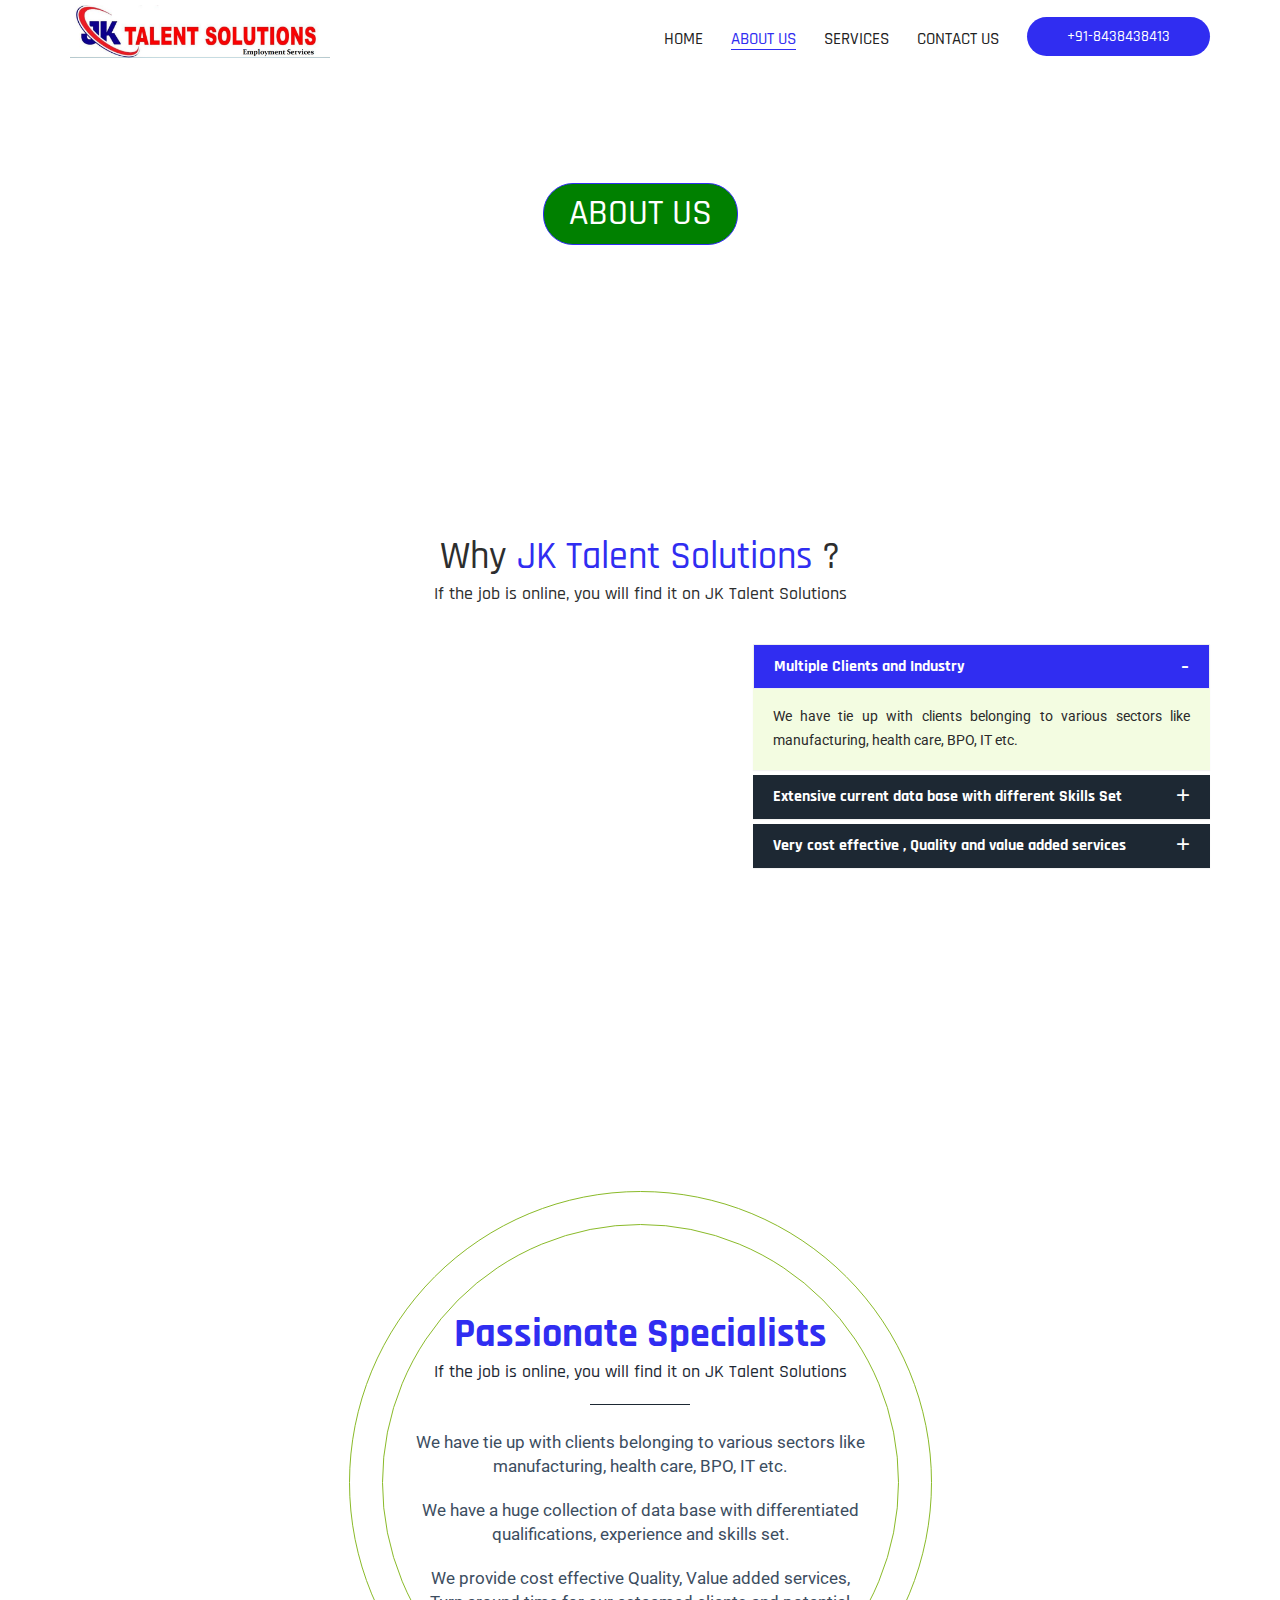
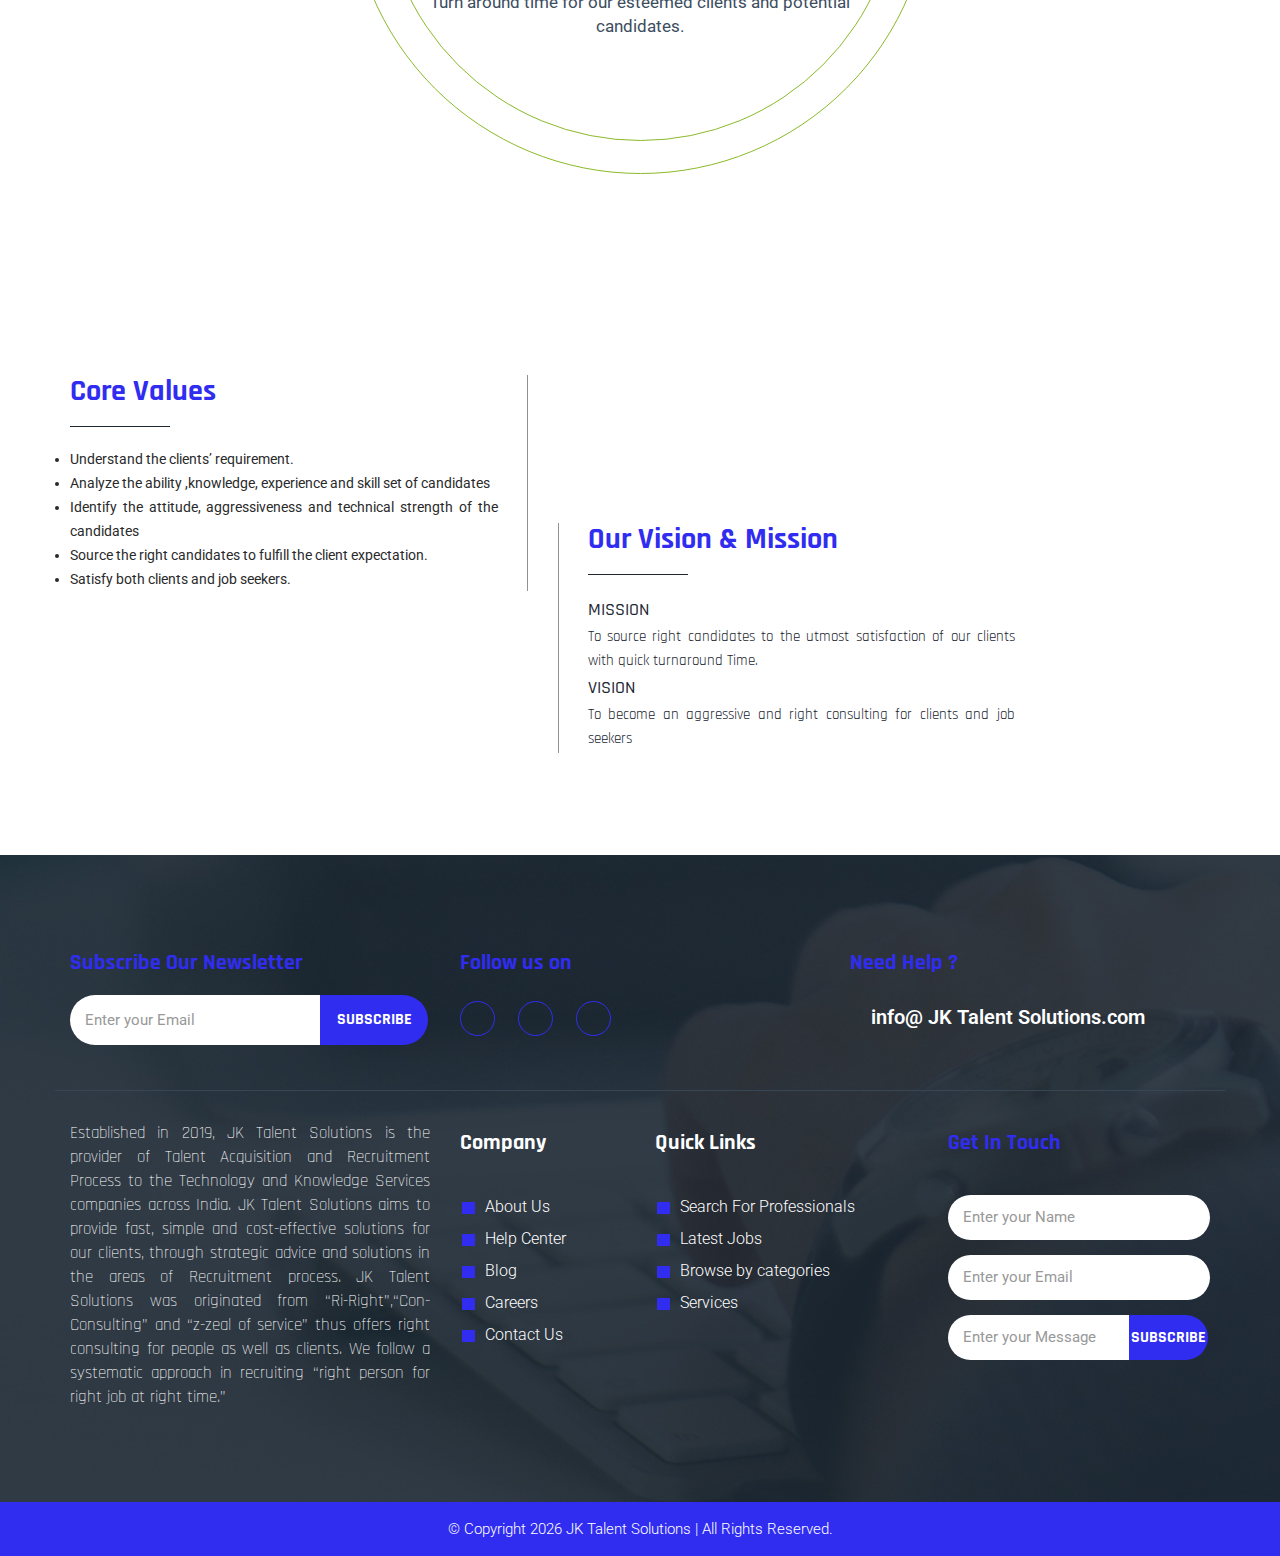
==== commit 0741bce4: "Add files via upload" ====
--- a/about-us.html
+++ b/about-us.html
@@ -4,7 +4,7 @@
     <meta http-equiv="X-UA-Compatible" content="IE=edge">
     <meta name="viewport" content="width=device-width, initial-scale=1">
     <!-- The above 3 meta tags *must* come first in the head; any other head content must come *after* these tags -->
-    <title>Riconz Technologies</title>
+    <title> JK Talent Solutions</title>
     <!-- Bootstrap -->
     <link href="assets/bootstrap/css/bootstrap.min.css" rel="stylesheet">
     <!-- Font Awesome CSS-->
@@ -37,14 +37,14 @@
        <div class="container">
           <div class="row"> 
             <!-- Logo -->
-            <div class="col-sm-12 col-md-3 hidden-xs logoimg"> <a href="index.html"><img src="images/logo.png" alt="Riconz Technologies"></a> </div>
+            <div class="col-sm-12 col-md-3 hidden-xs logoimg"> <a href="index.html"><img src="images/logo.png" alt=" JK Talent Solutions"></a> </div>
             <!-- Navigation -->
             <div class="col-sm-12 col-md-9">
               <nav class="navbar navbar-default pull-right"> 
                 <!-- Brand and toggle get grouped for better mobile display -->
                 <div class="navbar-header">
                   <button type="button" class="navbar-toggle collapsed" data-toggle="collapse" data-target="#bs-example-navbar-collapse-1" aria-expanded="false"> <span class="sr-only">Toggle navigation</span> <span class="icon-bar"></span> <span class="icon-bar"></span> <span class="icon-bar"></span> </button>
-                  <a class="navbar-brand logoimg" href="index.html"><img src="images/logo.png" alt="Riconz Technologies"></a> </div>
+                  <a class="navbar-brand logoimg" href="index.html"><img src="images/logo.png" alt=" JK Talent Solutions "></a> </div>
                 <!-- Collect the nav links, forms, and other content for toggling -->
                 <div class="collapse navbar-collapse" id="bs-example-navbar-collapse-1">
                   <ul class="nav navbar-nav">
@@ -83,8 +83,8 @@
     <div class="inner-page-wrapper">
       <div class="container">
         <div class="title">
-          <h2>Why <span>Riconz</span> ?</h2>
-          <h3>If the job is online, you will find it on Riconz</h3>
+          <h2>Why <span> JK Talent Solutions</span> ?</h2>
+          <h3>If the job is online, you will find it on  JK Talent Solutions</h3>
         </div>
       </div>
       <div class="container">
@@ -143,7 +143,7 @@
       <div class="container">
         <div class="title">
           <h2>What we do?</h2>
-          <h3>If the job is online, you will find it on Riconz</h3>
+          <h3>If the job is online, you will find it on  JK Talent Solutions</h3>
         </div>
       </div>
       <div class="container">
@@ -151,7 +151,7 @@
           <div class="passionate-inner">
             <div class="passionate-text">
               <h2>Passionate Specialists</h2>
-              <h3>If the job is online, you will find it on Riconz</h3>
+              <h3>If the job is online, you will find it on  JK Talent Solutions</h3>
               <span class="line"></span>
               
               <p>We have tie up with clients belonging to various sectors like manufacturing, health care, BPO, IT etc.</p>
@@ -221,16 +221,17 @@
               <div class="single-secton">
                 <h3>Follow us on</h3>
                 <ul>
-                  <li class="facebook"><a href="https://www.facebook.com/riconztechnologies"><i class="fa fa-facebook"></i></a></li>
-                  <li class="twitter"><a href="https://twitter.com/Riconz3"><i class="fa fa-twitter"></i></a></li>
-                  <li class="linkedin"><a href="https://www.linkedin.com/company/riconz-technologies"><i class="fa fa-linkedin"></i></a></li>
+                  <li class="facebook"><a href="https://jkglobalitsolutions.com/category/blog/"><i class="fa fa-facebook"></i></a></li>
+                  <li class="twitter"><a href="https://twitter.com/jkglobalit"><i class="fa fa-twitter"></i></a></li>
+                  <!-- <li class="linkedin"><a href=""><i class="fa fa-linkedin"></i></a></li> -->
+                  <li class="instagram"><a href="https://www.instagram.com/jkglobalitsolutions/"><i class="fa fa-linkedin"></i></a></li>
                 </ul>
               </div>
             </div>
             <div class="col-sm-4">
               <div class="single-secton">
                 <h3>Need Help ?</h3>
-                <p><i class="fa fa-envelope"></i> <span>info@riconz.com</span></p>
+                <p><i class="fa fa-envelope"></i> <span>info@ JK Talent Solutions.com</span></p>
               </div>
             </div>
           </div>
@@ -240,7 +241,7 @@
         <div class="row">
           <div class="col-sm-6 col-md-4">
             <div class="single-section-two"> 
-              <p>Established in 2013, Riconz is the provider of Talent Acquisition and Recruitment Process to the Technology and Knowledge Services companies across India. Riconz aims to provide fast, simple and cost-effective solutions for our clients, through strategic advice and solutions in the areas of Recruitment process. Riconz was originated from “Ri-Right”,“Con-Consulting” and “z-zeal of service” thus offers right consulting for people as well as clients. We follow a systematic approach in recruiting “right person for right job at right time.”
+              <p>Established in 2019,  JK Talent Solutions is the provider of Talent Acquisition and Recruitment Process to the Technology and Knowledge Services companies across India. JK Talent Solutions aims to provide fast, simple and cost-effective solutions for our clients, through strategic advice and solutions in the areas of Recruitment process. JK Talent Solutions was originated from “Ri-Right”,“Con-Consulting” and “z-zeal of service” thus offers right consulting for people as well as clients. We follow a systematic approach in recruiting “right person for right job at right time.”
     </p>
             </div>
           </div>
@@ -295,8 +296,8 @@
           <script type="text/javascript">
         var d=new Date();
         document.write(d.getFullYear());
-        </script>2024 
-          Riconz Technologies | All Rights Reserved.</p>
+        </script> 
+         JK Talent Solutions | All Rights Reserved.</p>
       </div>
     </div>
     <!-- Copyright styles End --> 
--- a/css/style.css
+++ b/css/style.css
@@ -108,7 +108,7 @@
 }
 /* Scroll Up */
 #scrollUp {
-	background: #f25027;
+	background: #302df1;
 	border-radius: 50%;
 	bottom: 20px;
 	color: #fff;
@@ -144,7 +144,7 @@
 	transform: perspective(1px) translateZ(0);
 	box-shadow: 0 0 1px transparent;
 	position: relative;
-	background: #f25027;
+	background: #302df1;
 	-webkit-transition-property: color;
 	transition-property: color;
 	-webkit-transition-duration: 0.3s;
@@ -270,9 +270,9 @@
 	padding: 0 18px;
 }
 .navbar-default .navbar-nav.nav li:hover > a, .navbar-default .navbar-nav li.active > a:hover, .navbar-default .navbar-nav li.active > a:focus, .navbar-default .navbar-nav li.active > a, .navbar-default .navbar-nav > li > a:focus, .navbar-default .navbar-nav > li > a:hover, .navbar-default .nav .open > a, .navbar-default .nav .open > a:focus, .navbar-default .nav .open > a:hover, .side-nav li > a:focus {
-	color: #f25027;
+	color: #302df1;
 	background-color: inherit;
-	border-bottom: solid 1px #f25027;
+	border-bottom: solid 1px #302df1;
 }
 .navbar-nav > li > .dropdown-menu {
 	top: 100%;
@@ -300,7 +300,7 @@
 }
 .dropdown-menu > li > a:focus, .dropdown-menu > li > a:hover {
 	text-decoration: none;
-	background: #f25027 !important;
+	background: #302df1 !important;
 	color: #fff !important;
 	border: none !important;
 }
@@ -316,7 +316,7 @@
 }
 .login a {
 	border-radius: 20px;
-	background: #f25027;
+	background: #302df1;
 	color: #fff;
 	padding: 10px 40px;
 	font-family: 'Rajdhani', sans-serif;
@@ -327,7 +327,7 @@
 	float: right;
 	margin: 0 0 0 14px;
 	padding: 0;
-	background: #f25027;
+	background: #302df1;
 	width: 40px;
 	height: 40px;
 	text-align: center;
@@ -412,7 +412,7 @@
 	color: #242424;
 }
 .login-container .loginbox-forgot a:hover {
-	color: #f25027;
+	color: #302df1;
 }
 .login-container .loginbox-signup {
 	font-size: 14px;
@@ -423,7 +423,7 @@
 	overflow: hidden;
 }
 .login-container .loginbox-signup a:hover {
-	color: #f25027;
+	color: #302df1;
 }
 ul.social-network {
 	list-style: none;
@@ -518,8 +518,8 @@
 	text-align: center;
 }
 .btn-default {
-  background-color: #f25027;
-  border: 1px solid #f25027;
+  background-color: #302df1;
+  border: 1px solid #302df1;
   border-radius: 0;
   color: #ffffff;
   font-weight: 600;
@@ -563,8 +563,8 @@
 	text-align: center;
 }
 .banner-wrapper .fade-carousel .carousel-control span:hover {
-	border: 2px solid #f25027;
-	background: #f25027;
+	border: 2px solid #302df1;
+	background: #302df1;
 }
 .banner-wrapper .hero {
 	position: absolute;
@@ -590,7 +590,7 @@
 	text-align: center;
 }
 .banner-wrapper .hero h1 span {
-	color: #f25027;
+	color: #302df1;
 	font-weight: 700;
 }
 .banner-wrapper .hero p {
@@ -651,7 +651,7 @@
 	width: 100%;
 }
 .search-bg {
-	background: #f25027;
+	background: #302df1;
 	border-radius: 120px;
 	overflow: hidden;
 	position: relative;
@@ -739,7 +739,7 @@
 	text-align: center;
 }
 .callouts-wrapper h2 span {
-	color: #f25027;
+	color: #302df1;
 }
 .callouts-wrapper .title h3 {
 	color: #1d2833;
@@ -798,7 +798,7 @@
 	text-transform: uppercase;
 	border-radius: 30px;
 	padding: 8px 30px;
-	background: #f25027;
+	background: #302df1;
 	font-size: 17px;
 	font-size: 700;
 }
@@ -872,7 +872,7 @@
 12. Latest Jobs Wrapper
 ================================================
 */
-.latest-jobs-wrapper {
+/* .latest-jobs-wrapper {
 	padding: 86px 0 50px;
 	width: 100%;
 	float: left;
@@ -897,7 +897,7 @@
 	text-transform: none;
 }
 .latest-jobs-wrapper h2 span {
-	color: #f25027;
+	color: #302df1;
 }
 .latest-jobs-wrapper .single-jobs.last {
 	border: none;
@@ -987,14 +987,14 @@
 	background: #3a5ba0;
 }
 .latest-jobs-wrapper .fa-google-plus {
-	background: #dc4a38;
+	background: #302df1;
 }
 .our-location.color3 span.fa {
-	color: #dc4a38;
+	color: #302df1;
 	background: none;
 }
 .our-location.color3 span {
-	background: #dc4a38;
+	background: #302df1;
 }
 .latest-jobs-wrapper .fa-linkedin {
 	background: #0e76a8;
@@ -1017,11 +1017,11 @@
 	background: #00aff0;
 }
 .inner-page-wrapper.latest-jobs-wrapper .single-jobs .fa {
-	background:#f25027;
+	background:#302df1;
 	}
 .inner-page-wrapper .our-location.color1 span.fa {
   background: rgba(0, 0, 0, 0) none repeat scroll 0 0;
-  color: #f25027;
+  color: #302df1;
   font-size:17px;
 }	
 .inner-page-wrapper .our-location.color1 a {
@@ -1033,9 +1033,9 @@
     margin: 0;
     padding: 5px 14px;
     text-align: right;
-	}
+	} */
 /* pagenation */	
-.pagination {
+/* .pagination {
   margin: 25px 0 0;
 }
 .pagination > li:first-child > a, .pagination > li:last-child > a {
@@ -1043,28 +1043,28 @@
 }
 .pagination > li > a, .pagination > li > span {
   background-color: #ffffff;
-  border: 1px solid #f25027;
-  color: #f25027;
+  border: 1px solid #302df1;
+  color: #302df1;
   margin: 0 1px;
   padding: 5px 20px;
   border-radius:0;
 }
 .pagination > li > a:focus, .pagination > li > a:hover, .pagination > li > span:focus, .pagination > li > span:hover {
-  background-color: #f25027;
-  border-color: #f25027;
+  background-color: #302df1;
+  border-color: #302df1;
   color: #fff;
   z-index: 2;
 }
 .pagination > .active > a, .pagination > .active > span, .pagination > .active > a:hover, .pagination > .active > span:hover, .pagination > .active > a:focus, .pagination > .active > span:focus {
-  background-color: #f25027;
-  border-color: #f25027;
+  background-color: #302df1;
+  border-color: #302df1;
   color: #ffffff;
   cursor: default;
   z-index: 3;
-}
+} */
 /* apply job wrapper */
 
-div.apply-jobs-wrapper {
+/* div.apply-jobs-wrapper {
 	padding:100px 0;
 	}
 .apply-jobs-wrapper .form-control {
@@ -1085,7 +1085,7 @@
   padding: 5px 20px 20px 10px;
 }	
 .apply-jobs-wrapper .btn-file::before {
-  color: #f25027;
+  color: #302df1;
   content: "";
   font-family: FontAwesome;
   margin-right: 5px;
@@ -1117,7 +1117,7 @@
 .apply-jobs-wrapper .btn-one {
 	border:none;
 	margin:5px 0 0;
-	}	
+	}	 */
 /*
 ================================================
 13. Video Wrapper
@@ -1150,7 +1150,7 @@
 }
 .video-wrapper .btn {
 	background: none;
-	border: 6px solid #f25027;
+	border: 6px solid #302df1;
 	border-radius: 50%;
 	color: #ffffff;
 	height: 60px;
@@ -1201,10 +1201,10 @@
 	text-transform: none;
 }
 .popular-search-wrapper h2 span {
-	color: #f25027;
+	color: #302df1;
 }
 .browse-category h3 {
-	background: #f25027;
+	background: #302df1;
 	color: #fff;
 	width: 100%;
 	padding: 5px 0 5px 10px;
@@ -1322,14 +1322,14 @@
 	text-transform: none;
 }
 .testimonials-wrapper h2 span {
-	color: #f25027;
+	color: #302df1;
 }
 .testimonials-main {
 	width: 100%;
 	text-align: center;
 }
 .testimonials-inner {
-	background: #f25027 none repeat scroll 0 0;
+	background: #302df1 none repeat scroll 0 0;
 	border-radius: 10px;
 	padding: 25px;
 	width: 100%;
@@ -1348,7 +1348,7 @@
 .triangle-down {
   border-left: 25px solid rgba(0, 0, 0, 0);
   border-right: 25px solid rgba(0, 0, 0, 0);
-  border-top: 50px solid #f25027;
+  border-top: 50px solid #302df1;
   height: 0;
   width: 0;
 }
@@ -1359,7 +1359,7 @@
 	}
 .testimonials-text .client-name {
 	font-size:20px;
-	color:#f25027;
+	color:#302df1;
 	font-weight:700;
 	margin:25px 0 8px;
 	}	
@@ -1402,7 +1402,7 @@
 	text-align:center;
 	}
 .app-wrapper h2 span {
-	color: #f25027;
+	color: #302df1;
 }
 .app-wrapper .app-text {
 	font-size:17px;
@@ -1479,7 +1479,7 @@
   border-radius:30px 0 0 30px;
 }
 .subscribe-wrapper .subscirbe .form input.bttn {
-  background: #f25027;
+  background: #302df1;
   border: medium none;
   border-radius: 0 4px 4px 0;
   color: #fff;
@@ -1523,7 +1523,7 @@
 	text-transform: none;
 }
 .blog-wrapper h2 span {
-	color: #f25027;
+	color: #302df1;
 }
 .blog-wrapper .blog-box {
   margin: 0 0 30px;
@@ -1563,7 +1563,7 @@
 	transition: all 0.5s ease-in-out; 
 }
 .blog-wrapper .blog-box:hover .blog-caption {
-	background:#f25027;
+	background:#302df1;
 	}	
 .blog-wrapper .blog-caption h3 {
 	color:#fff;
@@ -1587,7 +1587,7 @@
 	background:#1d2833;
 	}
 .blog-wrapper .btn-one:before {
-	background:#f25027;	
+	background:#302df1;	
 	}	
 .inner-page-wrapper.blog-wrapper {
 	padding:100px 0;
@@ -1631,7 +1631,7 @@
 	font-size: 18px;
 }
 .blog-details .widget-title::after {
-	border-bottom: 2px solid #f25027;
+	border-bottom: 2px solid #302df1;
 	content: "";
 	display: block;
 	margin: 20px auto 25px 0;
@@ -1694,7 +1694,7 @@
 	text-transform: capitalize;
 }
 .blog-details ul.tags li a:hover {
-	background: #f25027;
+	background: #302df1;
 	color: #ffffff;
 }
 .blog-details .post-preview img {
@@ -1704,7 +1704,7 @@
 	padding: 20px 0;
 }
 .blog-details .post-meta a {
-	color: #f25027;
+	color: #302df1;
 }
 .blog-details .comment, .blog-details .comment-content {
 	position: relative;
@@ -1808,7 +1808,7 @@
 	margin: 0 0 15px 0;
 }
 .breadcrumb-wrapper h2 {
-  border: 1px solid #f25027;
+  border: 1px solid #302df1;
   border-radius: 30px;
   color: #ffffff;
   display: inline-block;
@@ -1818,6 +1818,7 @@
   margin: 0;
   padding: 15px 25px;
   text-transform: uppercase;
+  background-color: green;
 }
 .breadcrumb-wrapper .line {
 	clear:both;
@@ -1859,7 +1860,7 @@
 	font-family: 'Rajdhani', sans-serif;	
 }
 .inner-breadcrumb li:last-child {
-	color: #f25027;
+	color: white;
 }
 .inner-breadcrumb li a {
 	color: #fff;
@@ -1868,7 +1869,7 @@
 	font-weight:500;
 }
 .inner-breadcrumb li a:hover {
-	color: #f25027;
+	color: #302df1;
 }	
 /*
 ================================================
@@ -1896,7 +1897,7 @@
 	text-transform: none;
 }
 .inner-page-wrapper h2 span {
-	color: #f25027;
+	color: #302df1;
 }
 /*
 ================================================
@@ -1918,7 +1919,7 @@
 	position:absolute;
 	bottom:40px;
 	left:0;
-	background:#f25027;
+	background:#302df1;
 	color:#fff;
 	padding:15px;
 	font-size:16px;
@@ -1981,7 +1982,7 @@
 	color: #fff
 }
 .faq-wrapper .panel-faq .panel-default > .panel-heading.active, .faq-wrapper .panel-faq .panel-default > .panel-heading.focus {
-	background-color: #f25027;
+	background-color: #302df1;
 	border: 1px solid #eee;
 	color: #fff;
 }
@@ -2058,7 +2059,7 @@
 	text-transform: none;
 }
 .business-performance-wrapper h2 span {
-	color: #f25027;
+	color: #302df1;
 }	
 .passionate-wrapper {
 	width:100%;
@@ -2103,7 +2104,7 @@
   vertical-align: middle;
 }
 .passionate-text h2 {
-	color: #f25027;
+	color: #302df1;
 	font-size: 40px;
 	font-weight: 700;
 	margin: 5px 0;
@@ -2135,7 +2136,7 @@
 	width:100%;
 	}	
 .creative-wrapper h2 {
-	color: #f25027;
+	color: #302df1;
 	font-size: 30px;
 	font-weight: 700;
 	margin: 0 0 5px;
@@ -2272,8 +2273,8 @@
 }
 .faqs .accordion-box .block .acc-btn.active .icon-outer{
   color:#ffffff;
-  background:#f25027;
-  border-color:#f25027;
+  background:#302df1;
+  border-color:#302df1;
 }
 .faqs .accordion-box .block .acc-content{
   position:relative;
@@ -2335,7 +2336,7 @@
 padding:100px 0;
 	}
 .not-found-icon i {
-  color: #f25027;
+  color: #302df1;
   float: right;
   font-size: 300px;
 }
@@ -2390,7 +2391,7 @@
   letter-spacing: 10px;
 }
 .coming-soon-title p {
-  color: #f25027;
+  color: #302df1;
   font-size: 14px;
   letter-spacing: 3px;
 }
@@ -2399,15 +2400,15 @@
 	}
 .coming-newsletter input {
   background: rgba(0, 0, 0, 0) none repeat scroll 0 0;
-  border: 1px solid #f25027;
-  color: #f25027;
+  border: 1px solid #302df1;
+  color: #302df1;
   height: 45px;
   padding: 10px;
   width: 300px;
 }
 a.button {
-  background: #f25027;
-  border: 1px solid #f25027;
+  background: #302df1;
+  border: 1px solid #302df1;
   border-radius: 50px;
   color: #f1f1f1;
   display: inline-block;
@@ -2485,8 +2486,8 @@
   width: 35px;
 }
 .social-bookmarkas li:hover a {
-    color: #f25027;
-    border-color: #f25027;
+    color: #302df1;
+    border-color: #302df1;
 }
 /*
 ================================================
@@ -2498,7 +2499,7 @@
 	}
 .contactus-txt h2  {
 	font-weight:700;
-	color:#f25027;
+	color:#302df1;
 	font-size:45px;
 	}	
 .contacts-wrapper p {
@@ -2514,7 +2515,7 @@
 	float:left;
 	}
 .contact-address h3 {
-	color:#f25027;
+	color:#302df1;
 	font-weight:600;
  font-family: 'Roboto', sans-serif;		
 	}			
@@ -2562,7 +2563,7 @@
 	border-radius:10px;
 	}
 .contact-form h2 {
-	color:#f25027;
+	color:#302df1;
 	font-weight:600;
 	}	
 .form-bg .form-group {
@@ -2617,7 +2618,7 @@
   display: inline-block;
   margin-left: -1.3em; /* same as padding-left set on li */
   width: 1.3em; /* same as padding-left set on li */
-  color:#f25027;
+  color:#302df1;
 	}	
 .why-us ul li {
 	padding-left: 1.3em;
@@ -2649,7 +2650,7 @@
 	margin:0 0 20px;
 	}	
 .footer-section .single-secton h3 {
-	color: #f25027;
+	color: #302df1;
 	font-size: 22px;
 	font-weight: 700;
 	margin:0 0 20px;
@@ -2674,7 +2675,7 @@
   width: 100%;
 }
 .footer-section .form input.bttn {
-  background: #f25027 none repeat scroll 0 0;
+  background: #302df1 none repeat scroll 0 0;
   border: medium none;
   border-radius: 0 30px 30px 0;
   color: #ffffff;
@@ -2705,7 +2706,7 @@
 	color: #fff;	
 	}		
 .single-section-two h3 {
-	color: #f25027;
+	color: #302df1;
 	font-size: 22px;
 	font-weight: 700;
 	margin:10px 0 40px;
@@ -2717,7 +2718,7 @@
 	padding:0;
 	}
 .single-section-two ul li:before {
-  background: #f25027 none repeat scroll 0 0;
+  background: #302df1 none repeat scroll 0 0;
   content: "";
   height: 12px;
   left: 2px;
@@ -2755,7 +2756,7 @@
 	border-radius:30px 0 0 30px;
 	}	
 .single-section-two .form input.bttn {
-  background: #f25027 none repeat scroll 0 0;
+  background: #302df1 none repeat scroll 0 0;
   border: medium none;
   border-radius: 0 30px 30px 0;
   color: #ffffff;
@@ -2795,7 +2796,7 @@
   padding: 0;
   text-align: center;
   width: 35px;
-  border:1px solid #f25027;
+  border:1px solid #302df1;
 }
 .footer-section ul li a i {
 	font-size:14px;
@@ -2832,7 +2833,7 @@
 }
 /**** Copyrights Wrapper ****/
 .copyright-wrapper {
-  background: #f25027;
+  background: #302df1;
   float: left;
   padding: 15px 0;
   width: 100%;
@@ -3337,7 +3338,7 @@
   letter-spacing:0;
 }
 .coming-soon-title p {
-  color: #f25027;
+  color: #302df1;
   font-size: 13px;
   letter-spacing:0;  
   margin:0;
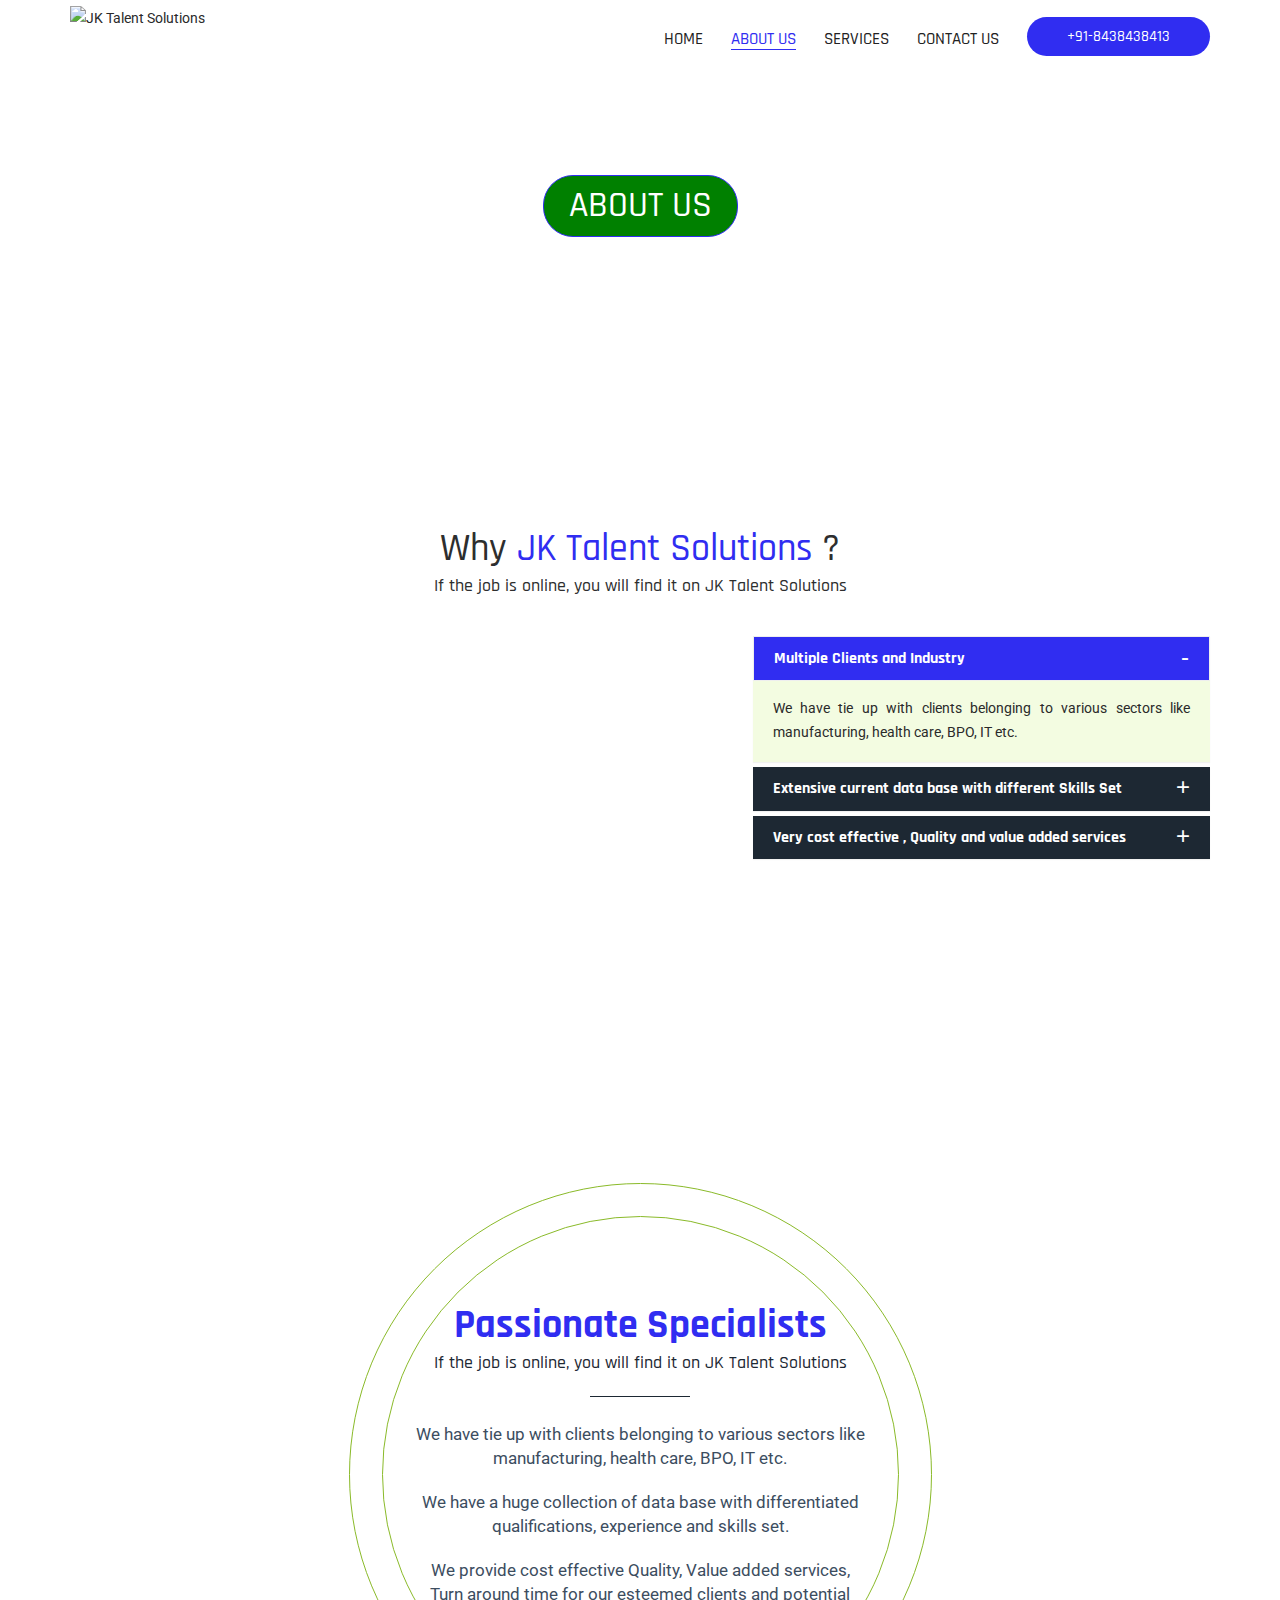
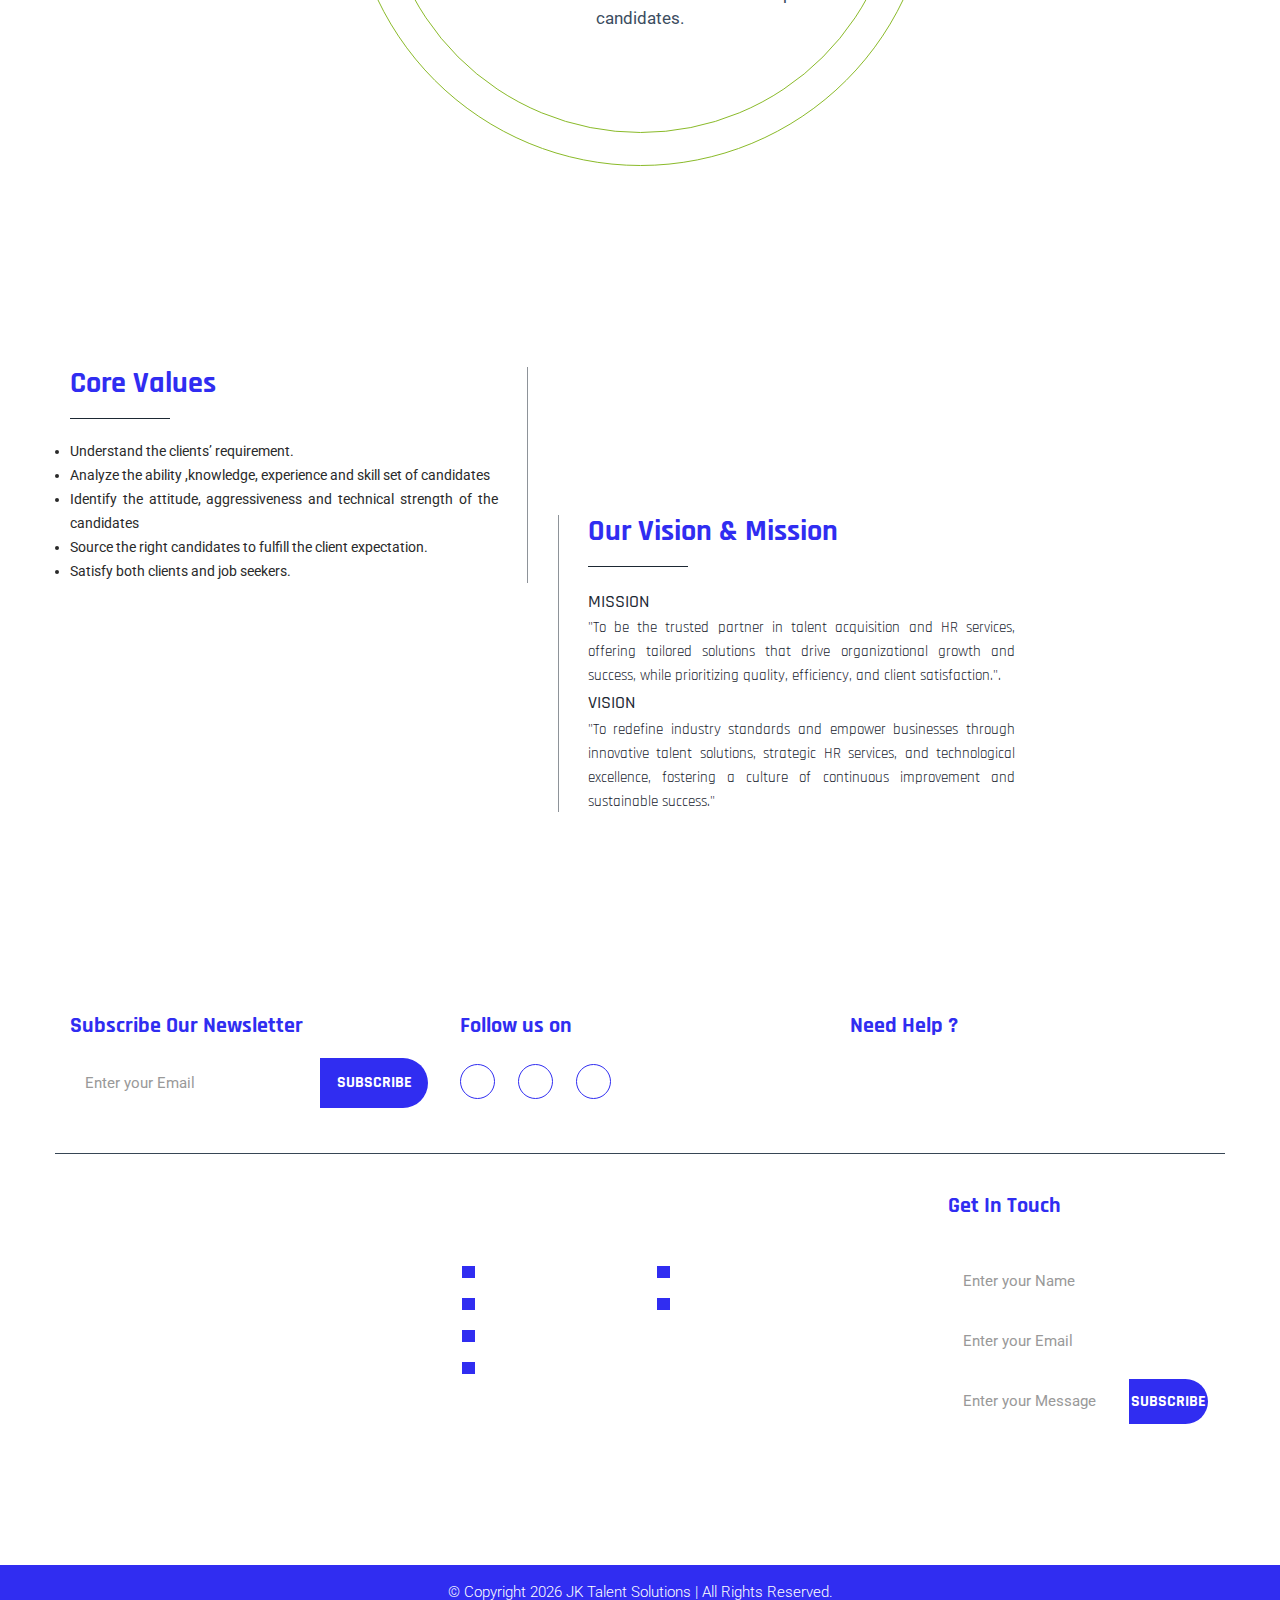
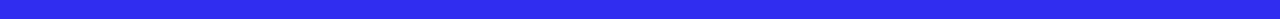
==== commit b947b783: "Update about-us.html" ====
--- a/about-us.html
+++ b/about-us.html
@@ -19,13 +19,14 @@
     <!-- Custom CSS -->
     <link href="css/style.css" rel="stylesheet">
     <!-- Favicon -->
-    <link rel="shortcut icon" type="image/x-icon" href="images/favicon.ico">
+    <link rel="shortcut icon" type="image/x-icon" href="images/favi.JPG">
     <!-- HTML5 shim and Respond.js for IE8 support of HTML5 elements and media queries -->
     <!-- WARNING: Respond.js doesn't work if you view the page via file:// -->
     <!--[if lt IE 9]>
           <script src="https://oss.maxcdn.com/html5shiv/3.7.3/html5shiv.min.js"></script>
           <script src="https://oss.maxcdn.com/respond/1.4.2/respond.min.js"></script>
         <![endif]-->
+        <link rel="stylesheet" href="https://cdnjs.cloudflare.com/ajax/libs/font-awesome/6.5.1/css/all.min.css" integrity="sha512-DTOQO9RWCH3ppGqcWaEA1BIZOC6xxalwEsw9c2QQeAIftl+Vegovlnee1c9QX4TctnWMn13TZye+giMm8e2LwA==" crossorigin="anonymous" referrerpolicy="no-referrer" />
     </head>
     <body>
     <!-- Loader -->
@@ -91,7 +92,7 @@
         <div class="row">
           <div class="col-md-7 col-sm-12">
             <div class="about-section">
-              <div class="recruitepro-img"><img src="images/recruitepro-img.jpg" alt=""></div>
+              <div class="recruitepro-img"><img src="images/recruitepro-img.jpeg" alt=""></div>
               <div class="question-img"><img src="images/question-img.jpg" alt=""></div>
               
             </div>
@@ -192,9 +193,13 @@
               <h2>Our Vision &amp; Mission</h2>
               <span class="line"></span>
               <h3>Mission </h3>
-              <p>To source right candidates to the utmost satisfaction of our clients with quick turnaround Time.</p>
+              <p>"To be the trusted partner in talent acquisition and HR services, offering tailored solutions 
+                that drive organizational growth and success, while prioritizing quality, efficiency, and client 
+                satisfaction.".</p>
               <h3>Vision </h3>
-              <p>To become an aggressive and right consulting for clients and job seekers</p>
+              <p> "To redefine industry standards and empower businesses through innovative talent 
+                solutions, strategic HR services, and technological excellence, fostering a culture of continuous 
+                improvement and sustainable success."</p>
             </div>
           </div>
         </div>
@@ -221,17 +226,17 @@
               <div class="single-secton">
                 <h3>Follow us on</h3>
                 <ul>
-                  <li class="facebook"><a href="https://jkglobalitsolutions.com/category/blog/"><i class="fa fa-facebook"></i></a></li>
-                  <li class="twitter"><a href="https://twitter.com/jkglobalit"><i class="fa fa-twitter"></i></a></li>
+                  <li class="facebook"><a href="https://jkglobalitsolutions.com/category/blog/"><i class="fa-brands fa-facebook"></i></a></li>
+                  <li class="twitter"><a href="https://twitter.com/jkglobalit"><i class="fa-brands fa-twitter"></i></a></li>
                   <!-- <li class="linkedin"><a href=""><i class="fa fa-linkedin"></i></a></li> -->
-                  <li class="instagram"><a href="https://www.instagram.com/jkglobalitsolutions/"><i class="fa fa-linkedin"></i></a></li>
+                  <li class="instagram"><a href="https://www.instagram.com/jkglobalitsolutions/"><i class="fa-brands fa-instagram"></i></a></li>
                 </ul>
               </div>
             </div>
             <div class="col-sm-4">
               <div class="single-secton">
                 <h3>Need Help ?</h3>
-                <p><i class="fa fa-envelope"></i> <span>info@ JK Talent Solutions.com</span></p>
+                <p><i class="fa fa-envelope"></i> <span>info@jktalentsolutins.com</span></p>
               </div>
             </div>
           </div>
@@ -252,7 +257,7 @@
                 <li><a href="about-us.html">About Us</a></li>
                 <li><a href="#">Help Center</a></li>
                 <li><a href="#">Blog</a></li>
-                <li><a href="careers.html">Careers</a></li>
+                <!-- <li><a href="careers.html">Careers</a></li> -->
                 <li><a href="contact-us.html">Contact Us</a></li>
               </ul>
             </div>
@@ -262,8 +267,8 @@
               <h3>Quick Links</h3>
               <ul>
                 <li><a href="services.html">Search For Professionals</a></li>
-                <li><a href="services.html">Latest Jobs</a></li>
-                <li><a href="services.html">Browse by categories</a></li>
+                <!-- <li><a href="services.html">Latest Jobs</a></li> -->
+                <!-- <li><a href="services.html">Browse by categories</a></li> -->
                 <li><a href="services.html">Services</a></li>
               </ul>
             </div>
@@ -311,4 +316,4 @@
     <script src="assets/owl-carousel/js/owl.carousel.js"></script> 
     <script src="assets/wow/wow.min.js"></script> 
     <script src="js/custom.js"></script><a id="scrollUp" href="#top" style="display: none; position: fixed; z-index: 2147483647;"><i class="fa fa-angle-up"></i></a>
-    </body></html>+    </body></html>
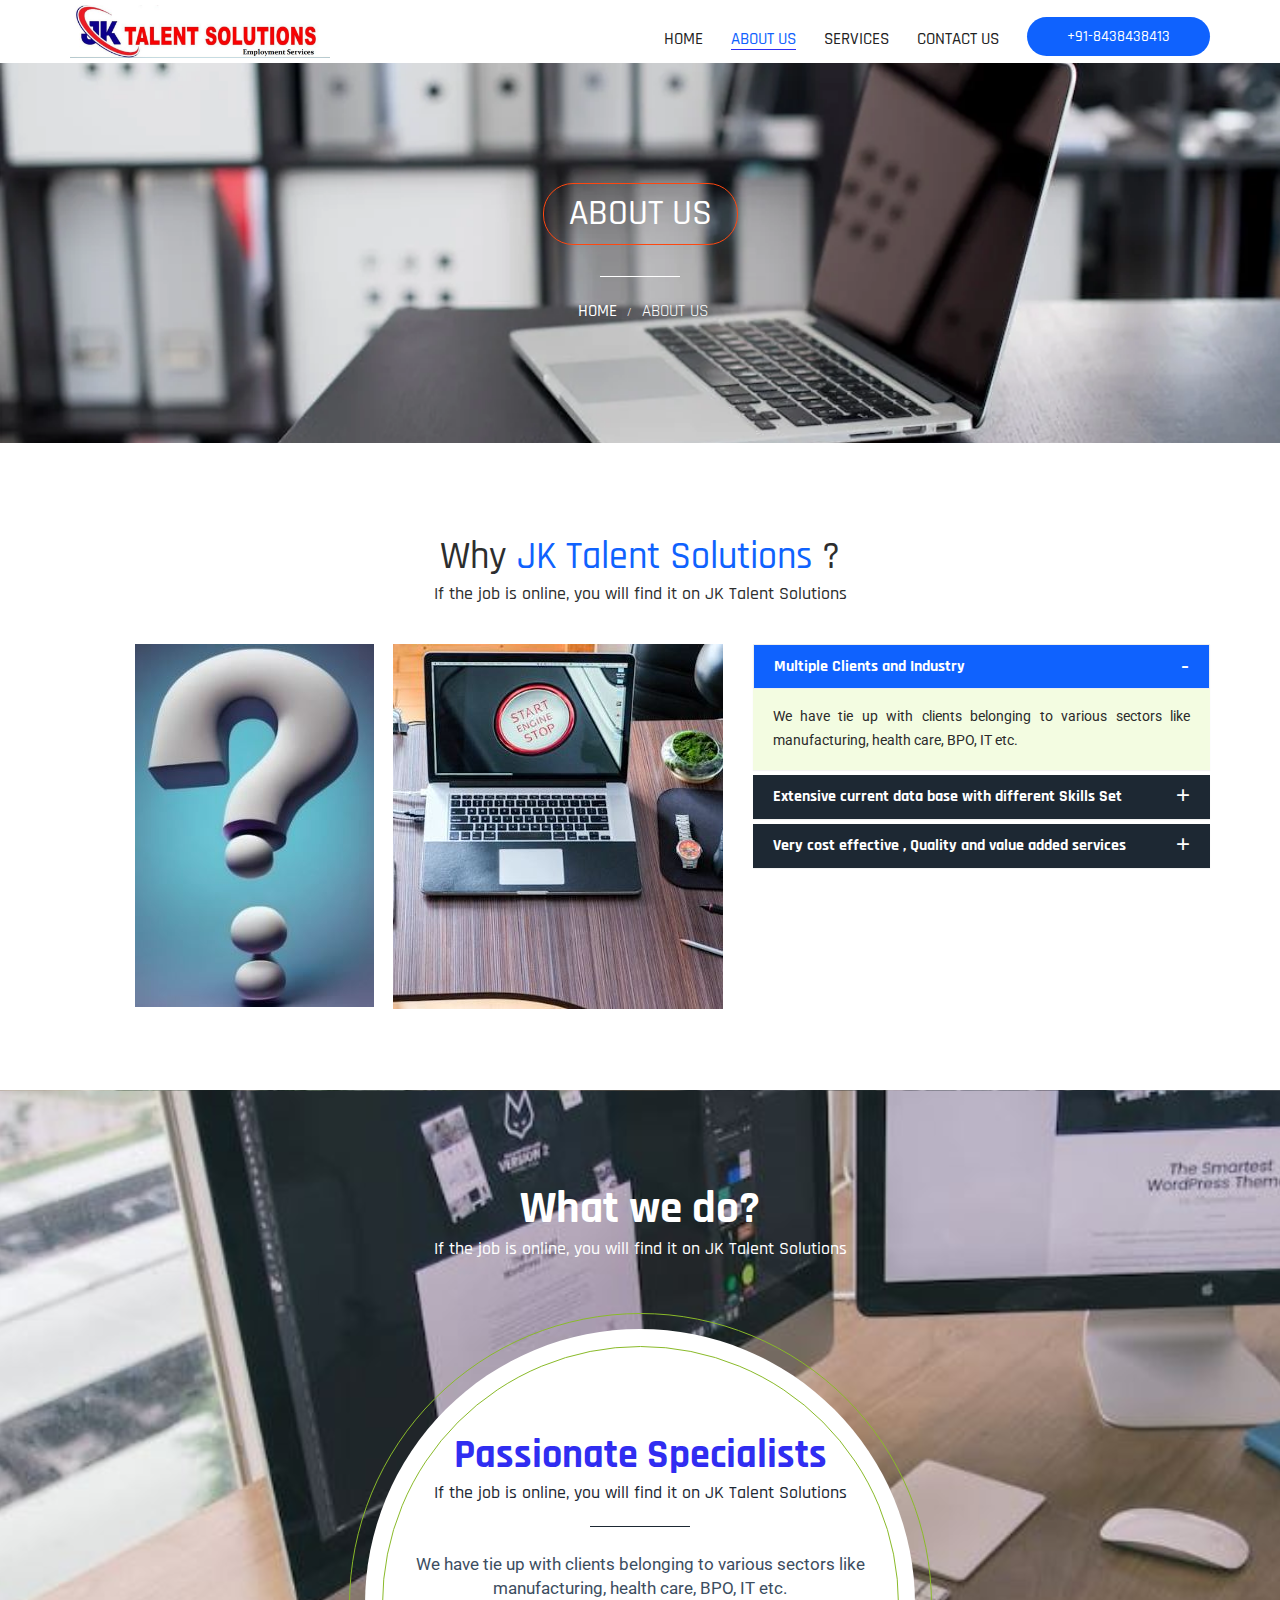
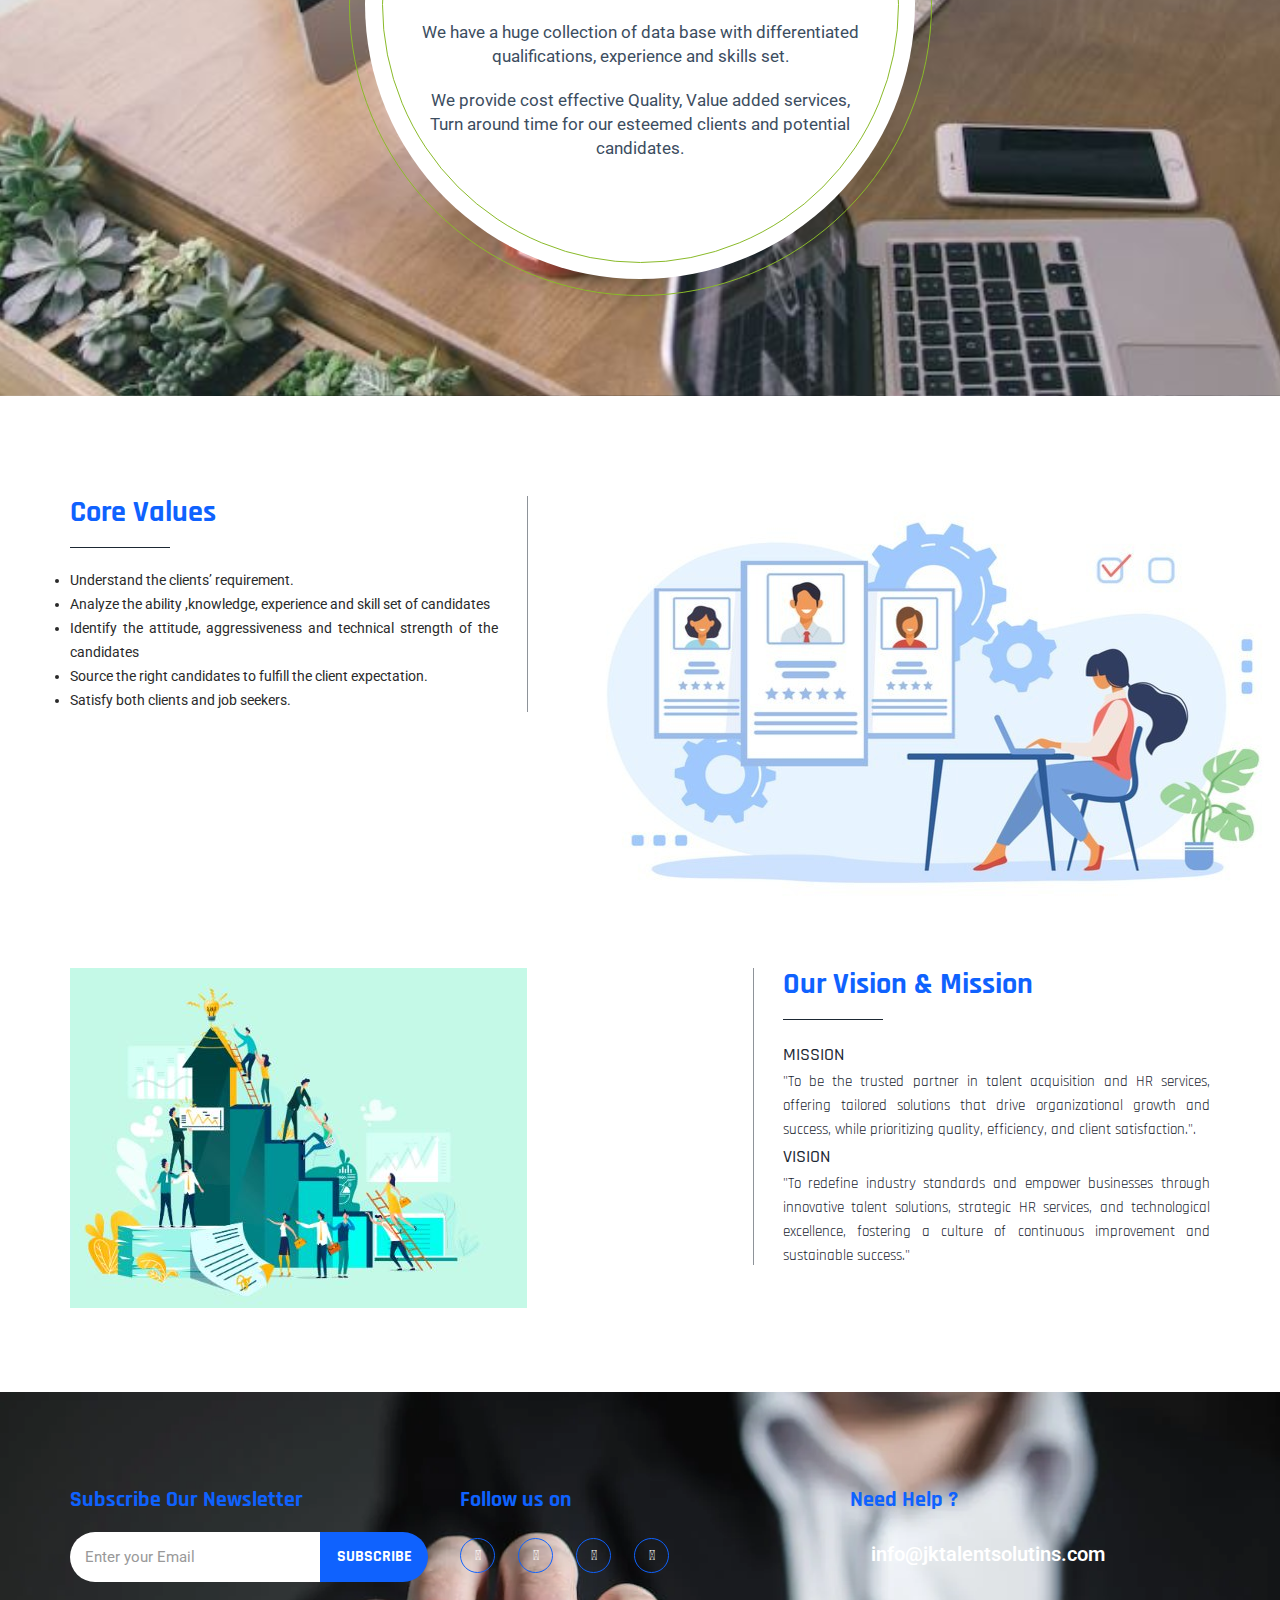
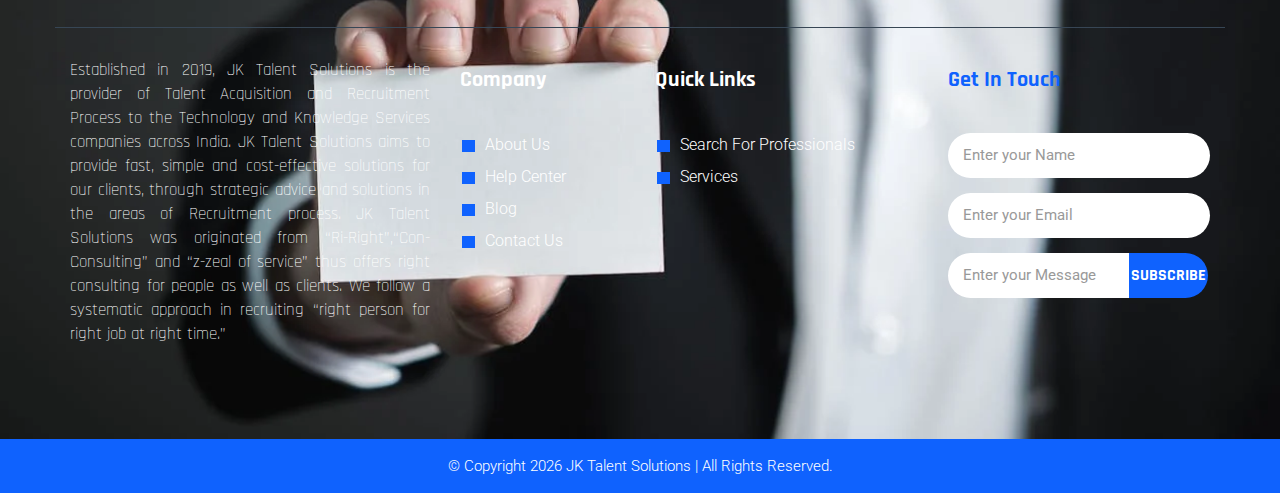
==== commit f2c0156b: "Update about-us.html" ====
--- a/about-us.html
+++ b/about-us.html
@@ -228,7 +228,7 @@
                 <ul>
                   <li class="facebook"><a href="https://jkglobalitsolutions.com/category/blog/"><i class="fa-brands fa-facebook"></i></a></li>
                   <li class="twitter"><a href="https://twitter.com/jkglobalit"><i class="fa-brands fa-twitter"></i></a></li>
-                  <!-- <li class="linkedin"><a href=""><i class="fa fa-linkedin"></i></a></li> -->
+                  <li class="linkedin"><a href="https://www.linkedin.com/company/jktalentsolutions"><i class="fa-brands fa-linkedin"></i></a></li>
                   <li class="instagram"><a href="https://www.instagram.com/jkglobalitsolutions/"><i class="fa-brands fa-instagram"></i></a></li>
                 </ul>
               </div>
--- a/css/style.css
+++ b/css/style.css
@@ -108,7 +108,7 @@
 }
 /* Scroll Up */
 #scrollUp {
-	background: #302df1;
+	background: #0f62fe;
 	border-radius: 50%;
 	bottom: 20px;
 	color: #fff;
@@ -144,7 +144,7 @@
 	transform: perspective(1px) translateZ(0);
 	box-shadow: 0 0 1px transparent;
 	position: relative;
-	background: #302df1;
+	background: #3abcf0;
 	-webkit-transition-property: color;
 	transition-property: color;
 	-webkit-transition-duration: 0.3s;
@@ -270,7 +270,7 @@
 	padding: 0 18px;
 }
 .navbar-default .navbar-nav.nav li:hover > a, .navbar-default .navbar-nav li.active > a:hover, .navbar-default .navbar-nav li.active > a:focus, .navbar-default .navbar-nav li.active > a, .navbar-default .navbar-nav > li > a:focus, .navbar-default .navbar-nav > li > a:hover, .navbar-default .nav .open > a, .navbar-default .nav .open > a:focus, .navbar-default .nav .open > a:hover, .side-nav li > a:focus {
-	color: #302df1;
+	color: #0f62fe;
 	background-color: inherit;
 	border-bottom: solid 1px #302df1;
 }
@@ -300,7 +300,7 @@
 }
 .dropdown-menu > li > a:focus, .dropdown-menu > li > a:hover {
 	text-decoration: none;
-	background: #302df1 !important;
+	background: #0f62fe !important;
 	color: #fff !important;
 	border: none !important;
 }
@@ -316,7 +316,7 @@
 }
 .login a {
 	border-radius: 20px;
-	background: #302df1;
+	background: #0f62fe;
 	color: #fff;
 	padding: 10px 40px;
 	font-family: 'Rajdhani', sans-serif;
@@ -327,7 +327,7 @@
 	float: right;
 	margin: 0 0 0 14px;
 	padding: 0;
-	background: #302df1;
+	background: #0f62fe;
 	width: 40px;
 	height: 40px;
 	text-align: center;
@@ -412,7 +412,7 @@
 	color: #242424;
 }
 .login-container .loginbox-forgot a:hover {
-	color: #302df1;
+	color: #0f62fe;
 }
 .login-container .loginbox-signup {
 	font-size: 14px;
@@ -423,7 +423,7 @@
 	overflow: hidden;
 }
 .login-container .loginbox-signup a:hover {
-	color: #302df1;
+	color: #0f62fe;
 }
 ul.social-network {
 	list-style: none;
@@ -518,8 +518,8 @@
 	text-align: center;
 }
 .btn-default {
-  background-color: #302df1;
-  border: 1px solid #302df1;
+  background-color: #0f62fe;
+  border: 1px solid #0f62fe;
   border-radius: 0;
   color: #ffffff;
   font-weight: 600;
@@ -563,8 +563,8 @@
 	text-align: center;
 }
 .banner-wrapper .fade-carousel .carousel-control span:hover {
-	border: 2px solid #302df1;
-	background: #302df1;
+	border: 2px solid #0f62fe;
+	background: #0f62fe;
 }
 .banner-wrapper .hero {
 	position: absolute;
@@ -590,7 +590,7 @@
 	text-align: center;
 }
 .banner-wrapper .hero h1 span {
-	color: #302df1;
+	color: #0f62fe;
 	font-weight: 700;
 }
 .banner-wrapper .hero p {
@@ -651,7 +651,7 @@
 	width: 100%;
 }
 .search-bg {
-	background: #302df1;
+	background: #0f62fe;
 	border-radius: 120px;
 	overflow: hidden;
 	position: relative;
@@ -677,7 +677,7 @@
 	border: none;
 	border-radius: 90px;
 	box-shadow: none;
-	color: #6c757d;
+	color: #5f75f0;
 	display: block;
 	font-size: 14px;
 	padding: 0 0 0 15px;
@@ -739,7 +739,7 @@
 	text-align: center;
 }
 .callouts-wrapper h2 span {
-	color: #302df1;
+	color: #0f62fe;
 }
 .callouts-wrapper .title h3 {
 	color: #1d2833;
@@ -798,7 +798,7 @@
 	text-transform: uppercase;
 	border-radius: 30px;
 	padding: 8px 30px;
-	background: #302df1;
+	background: #0f62fe;
 	font-size: 17px;
 	font-size: 700;
 }
@@ -808,7 +808,7 @@
 ================================================
 */
 .counters {
-	background-image: url("../images/counter-bg.png");
+	background-image: url("../images/counter-bg.JPG");
 	background-position: center center;
 	background-size: cover;
 	margin: 0;
@@ -1150,7 +1150,7 @@
 }
 .video-wrapper .btn {
 	background: none;
-	border: 6px solid #302df1;
+	border: 6px solid #0f62fe;
 	border-radius: 50%;
 	color: #ffffff;
 	height: 60px;
@@ -1201,10 +1201,10 @@
 	text-transform: none;
 }
 .popular-search-wrapper h2 span {
-	color: #302df1;
+	color: #0f62fe;
 }
 .browse-category h3 {
-	background: #302df1;
+	background: #0f62fe;
 	color: #fff;
 	width: 100%;
 	padding: 5px 0 5px 10px;
@@ -1329,7 +1329,7 @@
 	text-align: center;
 }
 .testimonials-inner {
-	background: #302df1 none repeat scroll 0 0;
+	background: #0f62fe none repeat scroll 0 0;
 	border-radius: 10px;
 	padding: 25px;
 	width: 100%;
@@ -1348,7 +1348,7 @@
 .triangle-down {
   border-left: 25px solid rgba(0, 0, 0, 0);
   border-right: 25px solid rgba(0, 0, 0, 0);
-  border-top: 50px solid #302df1;
+  border-top: 50px solid #0f62fe;
   height: 0;
   width: 0;
 }
@@ -1402,7 +1402,7 @@
 	text-align:center;
 	}
 .app-wrapper h2 span {
-	color: #302df1;
+	color: #0f62fe;
 }
 .app-wrapper .app-text {
 	font-size:17px;
@@ -1479,7 +1479,7 @@
   border-radius:30px 0 0 30px;
 }
 .subscribe-wrapper .subscirbe .form input.bttn {
-  background: #302df1;
+  background: #0f62fe;
   border: medium none;
   border-radius: 0 4px 4px 0;
   color: #fff;
@@ -1523,7 +1523,7 @@
 	text-transform: none;
 }
 .blog-wrapper h2 span {
-	color: #302df1;
+	color: #0f62fe;
 }
 .blog-wrapper .blog-box {
   margin: 0 0 30px;
@@ -1563,7 +1563,7 @@
 	transition: all 0.5s ease-in-out; 
 }
 .blog-wrapper .blog-box:hover .blog-caption {
-	background:#302df1;
+	background:#0f62fe;
 	}	
 .blog-wrapper .blog-caption h3 {
 	color:#fff;
@@ -1587,7 +1587,7 @@
 	background:#1d2833;
 	}
 .blog-wrapper .btn-one:before {
-	background:#302df1;	
+	background:#0f62fe;	
 	}	
 .inner-page-wrapper.blog-wrapper {
 	padding:100px 0;
@@ -1631,7 +1631,7 @@
 	font-size: 18px;
 }
 .blog-details .widget-title::after {
-	border-bottom: 2px solid #302df1;
+	border-bottom: 2px solid #0f62fe;
 	content: "";
 	display: block;
 	margin: 20px auto 25px 0;
@@ -1694,7 +1694,7 @@
 	text-transform: capitalize;
 }
 .blog-details ul.tags li a:hover {
-	background: #302df1;
+	background: #0f62fe;
 	color: #ffffff;
 }
 .blog-details .post-preview img {
@@ -1704,7 +1704,7 @@
 	padding: 20px 0;
 }
 .blog-details .post-meta a {
-	color: #302df1;
+	color: #0f62fe;
 }
 .blog-details .comment, .blog-details .comment-content {
 	position: relative;
@@ -1794,7 +1794,7 @@
 ================================================
 */
 .breadcrumb-wrapper {
-	background-image: url(../images/inner-banner.jpg);
+	background-image: url(../images/inner-banner.webp);
 	background-position: center center;
 	background-size: cover;
 	float: left;
@@ -1808,7 +1808,8 @@
 	margin: 0 0 15px 0;
 }
 .breadcrumb-wrapper h2 {
-  border: 1px solid #302df1;
+  border: 1px solid  #fe470f;
+  ;
   border-radius: 30px;
   color: #ffffff;
   display: inline-block;
@@ -1818,7 +1819,7 @@
   margin: 0;
   padding: 15px 25px;
   text-transform: uppercase;
-  background-color: green;
+  /* background-color: green; */
 }
 .breadcrumb-wrapper .line {
 	clear:both;
@@ -1869,7 +1870,7 @@
 	font-weight:500;
 }
 .inner-breadcrumb li a:hover {
-	color: #302df1;
+	color: #5350f8;
 }	
 /*
 ================================================
@@ -1897,7 +1898,7 @@
 	text-transform: none;
 }
 .inner-page-wrapper h2 span {
-	color: #302df1;
+	color: #0f62fe;
 }
 /*
 ================================================
@@ -1919,7 +1920,7 @@
 	position:absolute;
 	bottom:40px;
 	left:0;
-	background:#302df1;
+	background:#0f62fe;
 	color:#fff;
 	padding:15px;
 	font-size:16px;
@@ -1982,7 +1983,7 @@
 	color: #fff
 }
 .faq-wrapper .panel-faq .panel-default > .panel-heading.active, .faq-wrapper .panel-faq .panel-default > .panel-heading.focus {
-	background-color: #302df1;
+	background-color: #0f62fe;
 	border: 1px solid #eee;
 	color: #fff;
 }
@@ -2029,7 +2030,7 @@
 }
 /**** business performance wrapper ****/
 .business-performance-wrapper {
-	background-image: url(../images/business-performance-bg.jpg);
+	background-image: url(../images/business-performance-bg.jpeg);
 	background-position: center center;
 	background-size: cover;
 	float: left;
@@ -2059,7 +2060,7 @@
 	text-transform: none;
 }
 .business-performance-wrapper h2 span {
-	color: #302df1;
+	color: #0f62fe;
 }	
 .passionate-wrapper {
 	width:100%;
@@ -2136,7 +2137,7 @@
 	width:100%;
 	}	
 .creative-wrapper h2 {
-	color: #302df1;
+	color: #0f62fe;
 	font-size: 30px;
 	font-weight: 700;
 	margin: 0 0 5px;
@@ -2273,8 +2274,8 @@
 }
 .faqs .accordion-box .block .acc-btn.active .icon-outer{
   color:#ffffff;
-  background:#302df1;
-  border-color:#302df1;
+  background:#0f62fe;
+  border-color:#0f62fe;
 }
 .faqs .accordion-box .block .acc-content{
   position:relative;
@@ -2336,7 +2337,7 @@
 padding:100px 0;
 	}
 .not-found-icon i {
-  color: #302df1;
+  color: #0f62fe;
   float: right;
   font-size: 300px;
 }
@@ -2391,7 +2392,7 @@
   letter-spacing: 10px;
 }
 .coming-soon-title p {
-  color: #302df1;
+  color: #0f62fe;
   font-size: 14px;
   letter-spacing: 3px;
 }
@@ -2400,15 +2401,15 @@
 	}
 .coming-newsletter input {
   background: rgba(0, 0, 0, 0) none repeat scroll 0 0;
-  border: 1px solid #302df1;
-  color: #302df1;
+  border: 1px solid #0f62fe;
+  color: #0f62fe;
   height: 45px;
   padding: 10px;
   width: 300px;
 }
 a.button {
-  background: #302df1;
-  border: 1px solid #302df1;
+  background: #0f62fe;
+  border: 1px solid #0f62fe;
   border-radius: 50px;
   color: #f1f1f1;
   display: inline-block;
@@ -2486,8 +2487,8 @@
   width: 35px;
 }
 .social-bookmarkas li:hover a {
-    color: #302df1;
-    border-color: #302df1;
+    color: #0f62fe;
+    border-color: #0f62fe;
 }
 /*
 ================================================
@@ -2499,7 +2500,7 @@
 	}
 .contactus-txt h2  {
 	font-weight:700;
-	color:#302df1;
+	color:#0f62fe;
 	font-size:45px;
 	}	
 .contacts-wrapper p {
@@ -2515,7 +2516,7 @@
 	float:left;
 	}
 .contact-address h3 {
-	color:#302df1;
+	color:#0f62fe;
 	font-weight:600;
  font-family: 'Roboto', sans-serif;		
 	}			
@@ -2563,7 +2564,7 @@
 	border-radius:10px;
 	}
 .contact-form h2 {
-	color:#302df1;
+	color:#0f62fe;
 	font-weight:600;
 	}	
 .form-bg .form-group {
@@ -2650,7 +2651,7 @@
 	margin:0 0 20px;
 	}	
 .footer-section .single-secton h3 {
-	color: #302df1;
+	color: #0f62fe;
 	font-size: 22px;
 	font-weight: 700;
 	margin:0 0 20px;
@@ -2675,7 +2676,7 @@
   width: 100%;
 }
 .footer-section .form input.bttn {
-  background: #302df1 none repeat scroll 0 0;
+  background: #0f62fe none repeat scroll 0 0;
   border: medium none;
   border-radius: 0 30px 30px 0;
   color: #ffffff;
@@ -2706,7 +2707,7 @@
 	color: #fff;	
 	}		
 .single-section-two h3 {
-	color: #302df1;
+	color: #0f62fe;
 	font-size: 22px;
 	font-weight: 700;
 	margin:10px 0 40px;
@@ -2718,7 +2719,7 @@
 	padding:0;
 	}
 .single-section-two ul li:before {
-  background: #302df1 none repeat scroll 0 0;
+  background: #0f62fe none repeat scroll 0 0;
   content: "";
   height: 12px;
   left: 2px;
@@ -2756,7 +2757,7 @@
 	border-radius:30px 0 0 30px;
 	}	
 .single-section-two .form input.bttn {
-  background: #302df1 none repeat scroll 0 0;
+  background: #0f62fe none repeat scroll 0 0;
   border: medium none;
   border-radius: 0 30px 30px 0;
   color: #ffffff;
@@ -2796,7 +2797,7 @@
   padding: 0;
   text-align: center;
   width: 35px;
-  border:1px solid #302df1;
+  border:1px solid #0f62fe;
 }
 .footer-section ul li a i {
 	font-size:14px;
@@ -2823,6 +2824,10 @@
   background: #0a80ac;
   border-color:#0a80ac;   
 }
+.footer-section ul li.instagram a:hover, .footer-section ul li.linkedin a:focus {
+  background: #0a80ac;
+  border-color:#0a80ac;   
+}
 .footer-section ul li.google a:hover, .footer-section ul li.google a:focus {
   background: #e3411f;
   border-color:#e3411f;   
@@ -2833,7 +2838,7 @@
 }
 /**** Copyrights Wrapper ****/
 .copyright-wrapper {
-  background: #302df1;
+  background: #0f62fe;
   float: left;
   padding: 15px 0;
   width: 100%;
